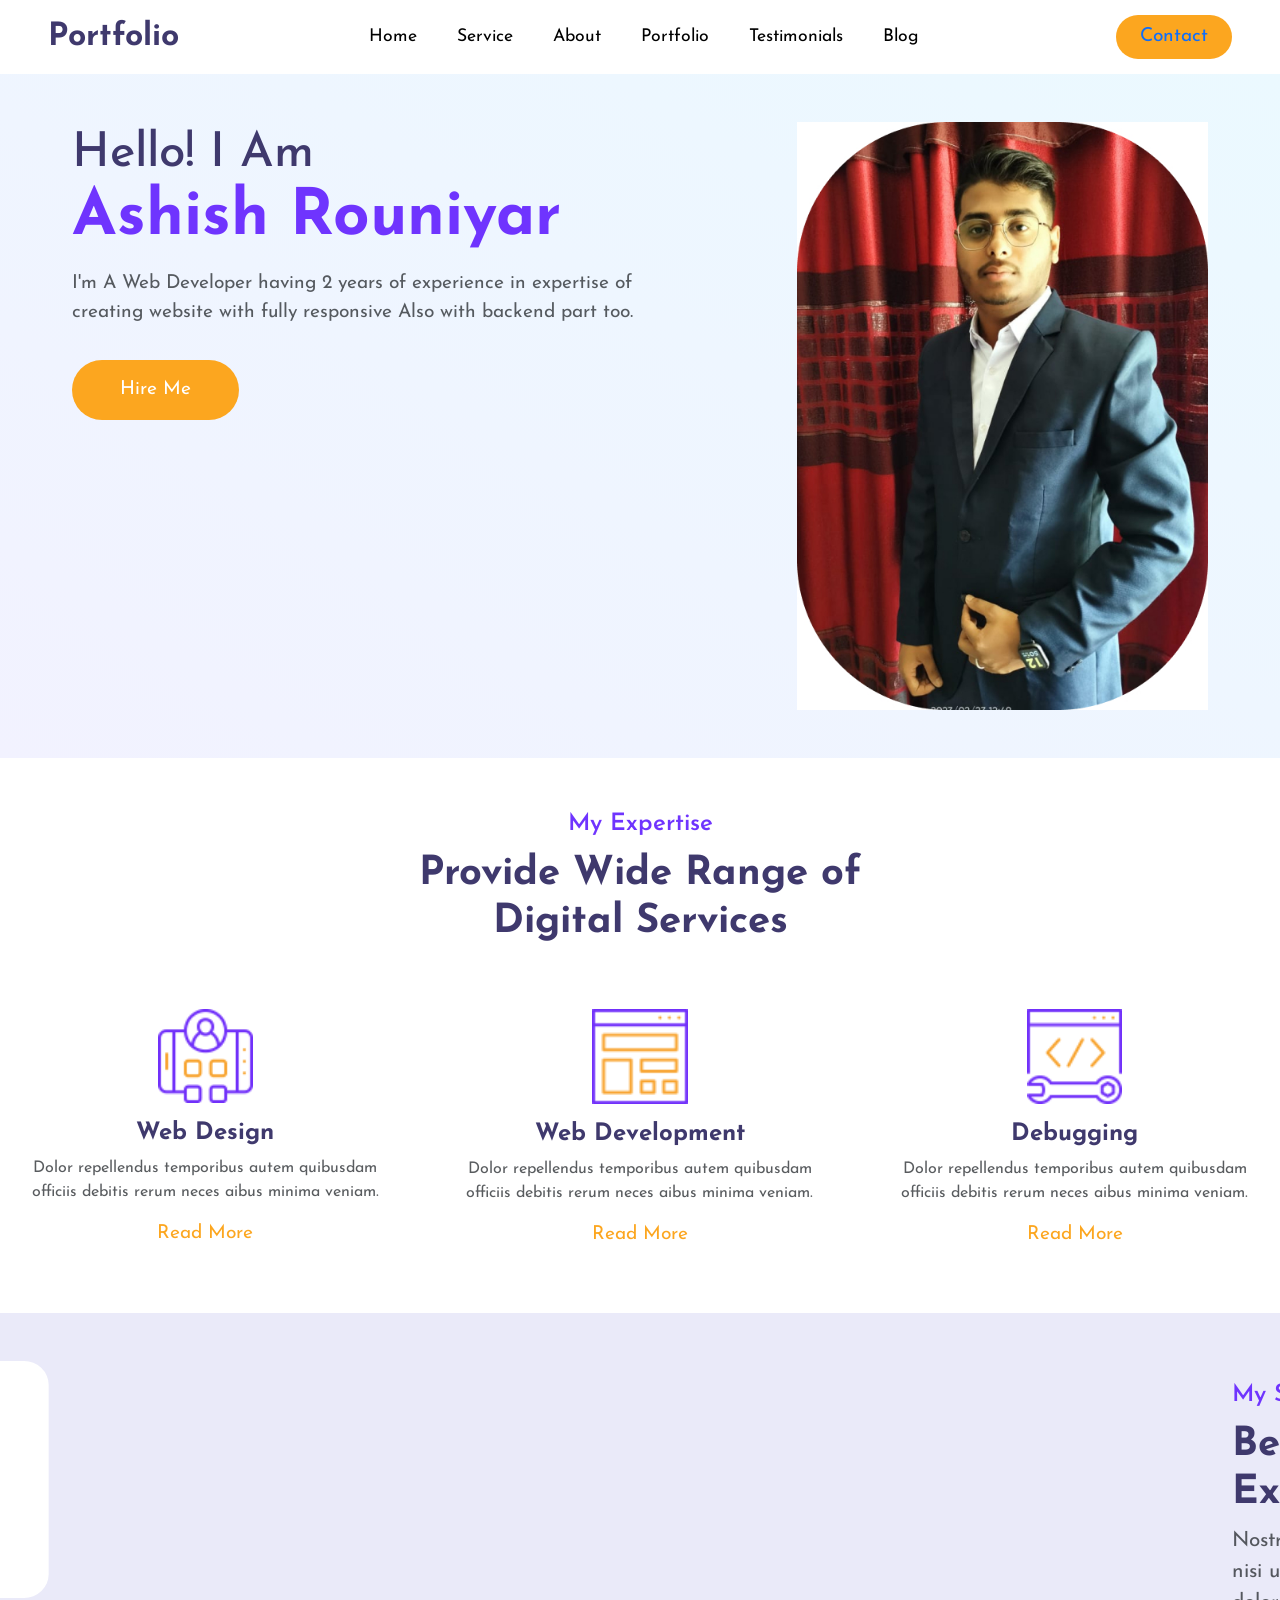
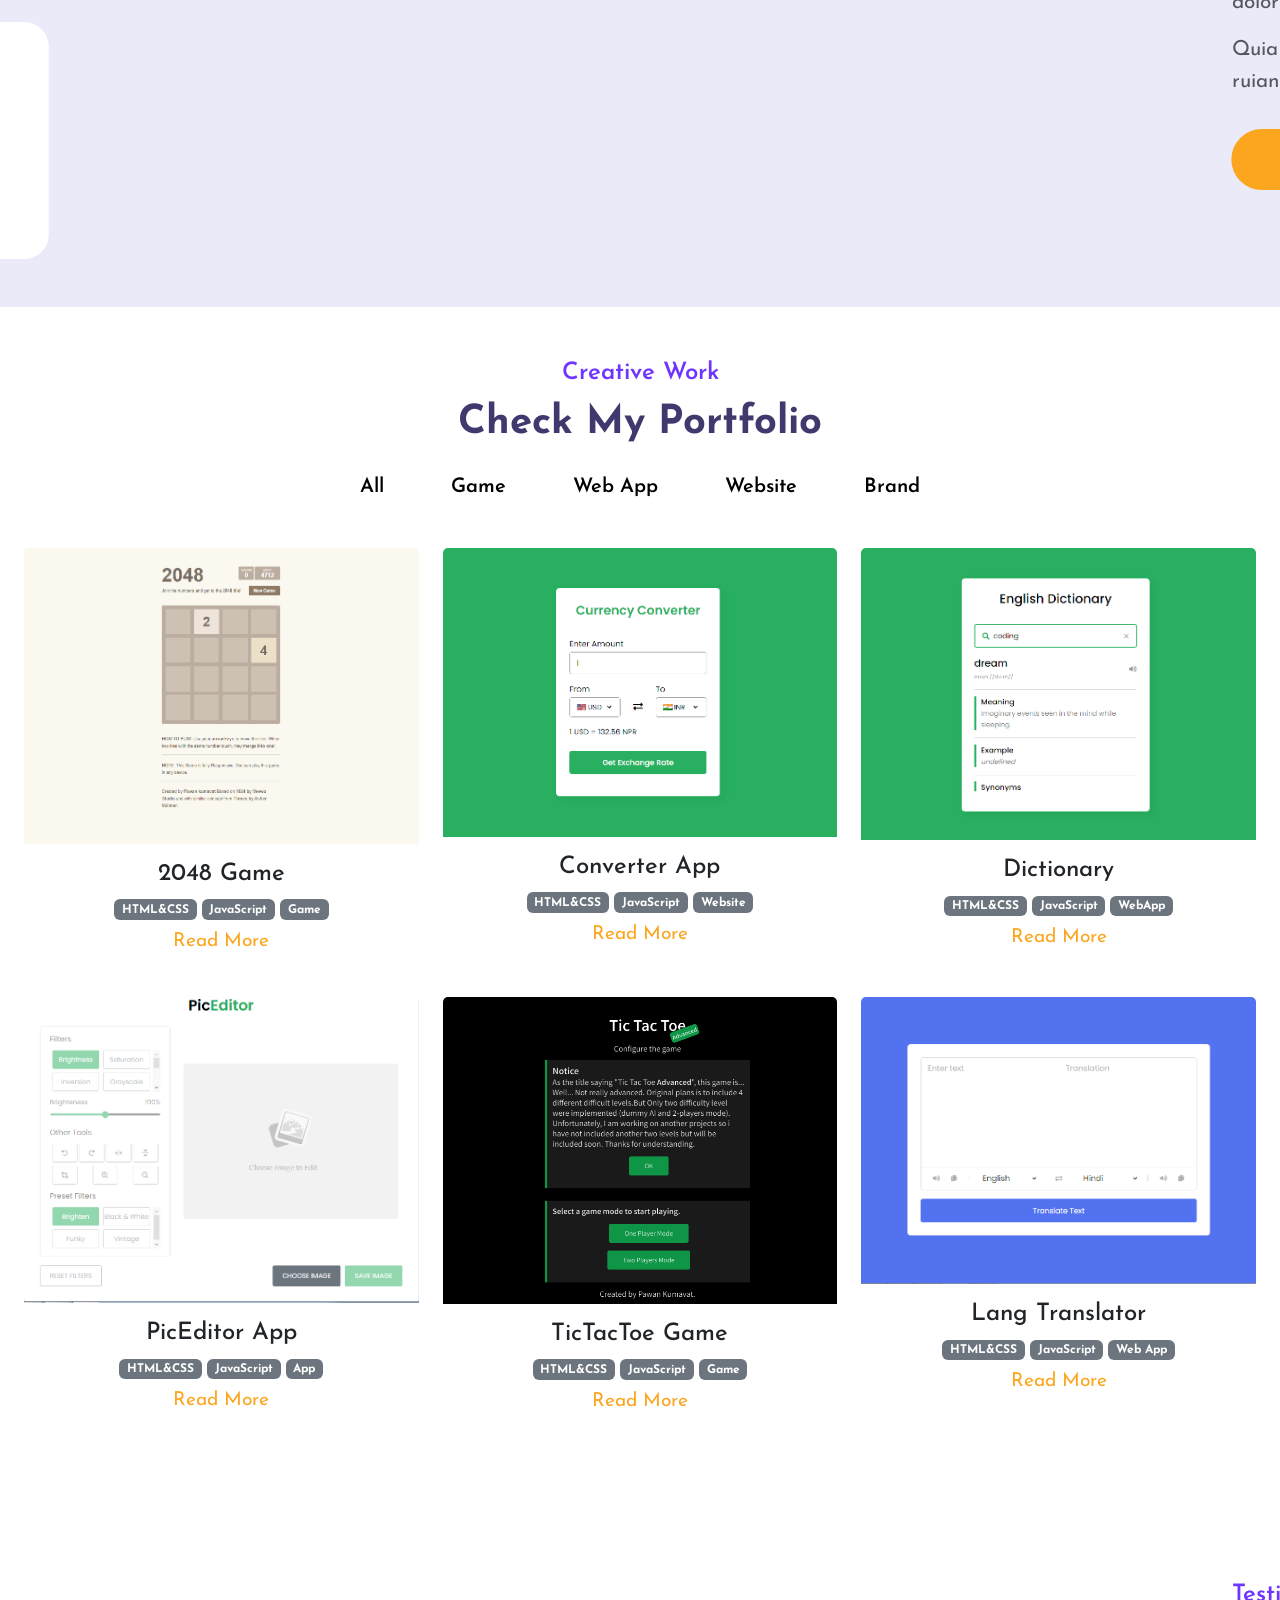
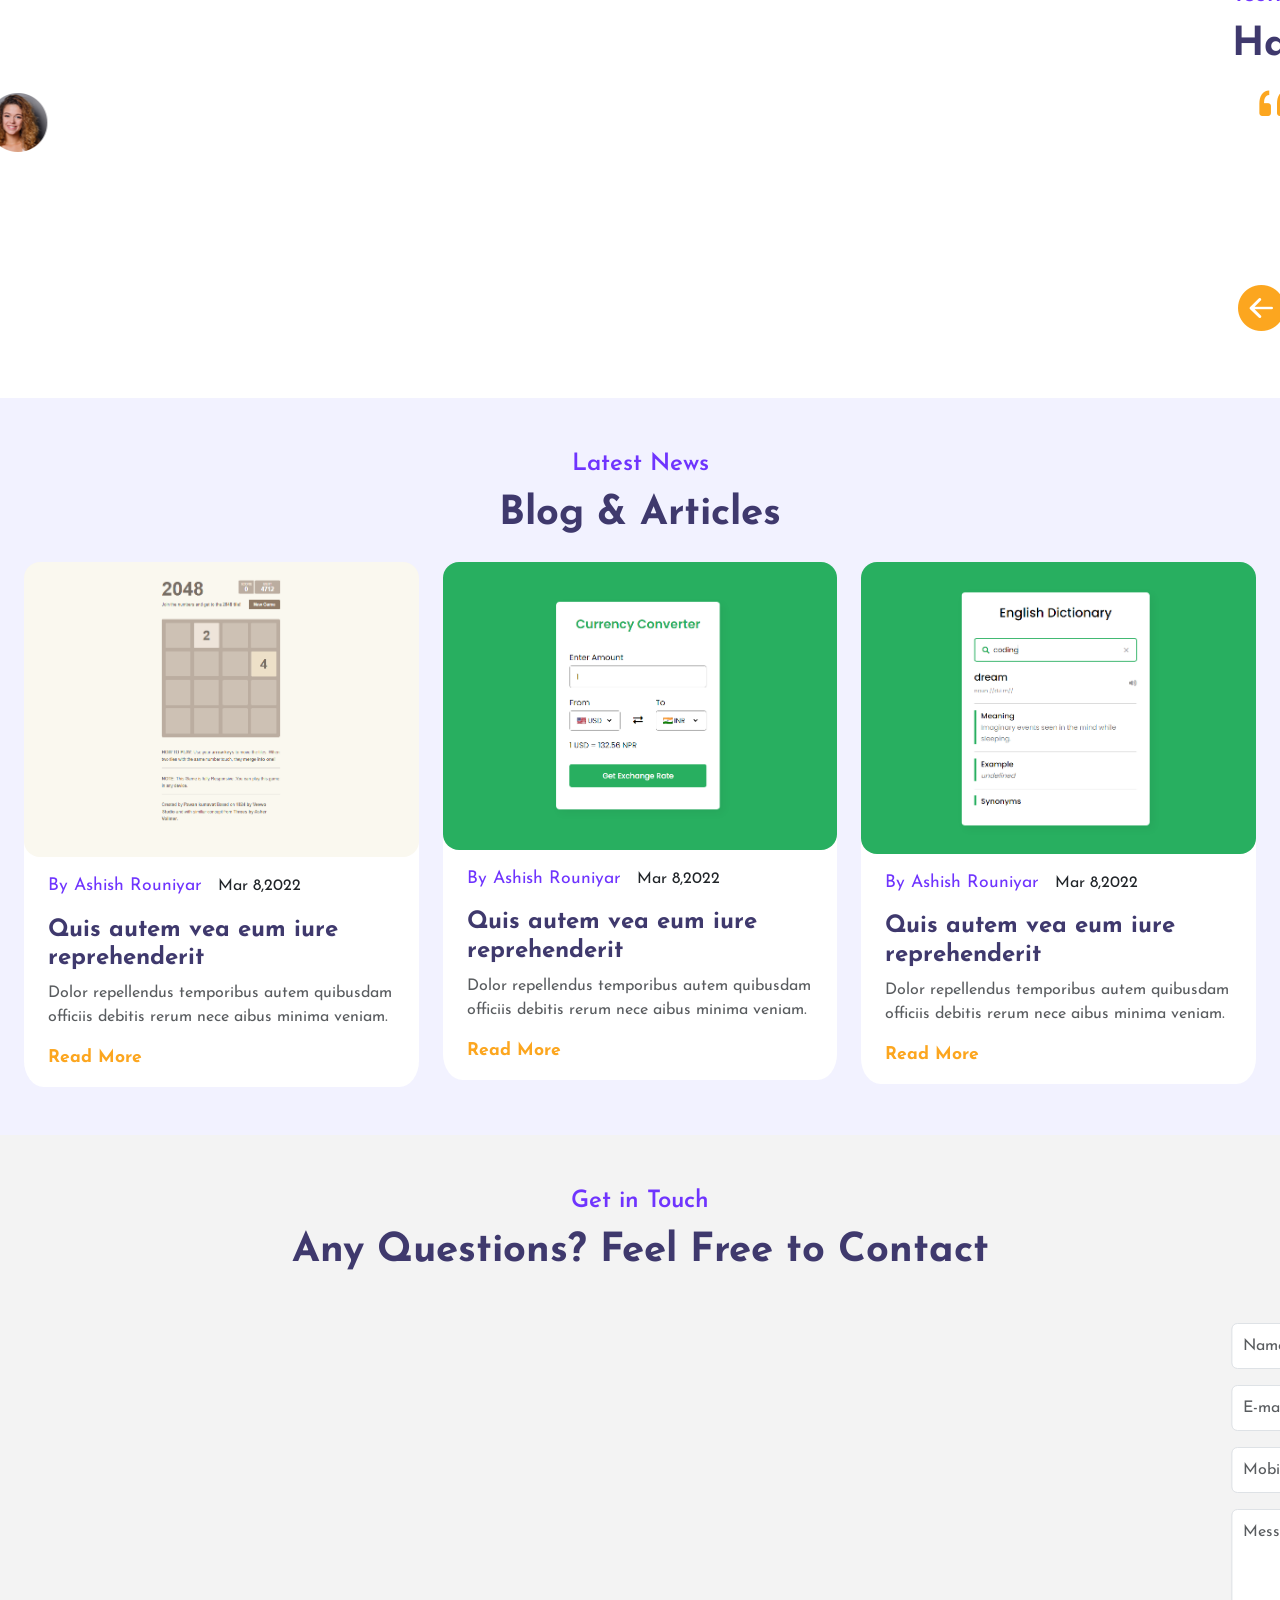
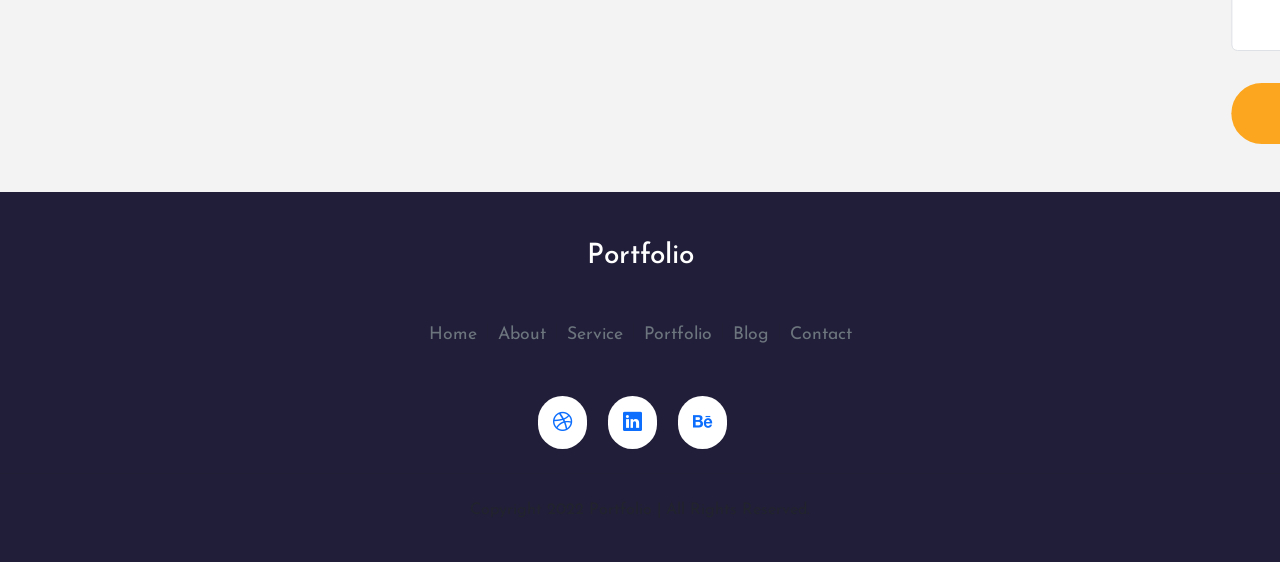
==== index.min.html @ 8f417a35 "added shorthand, uncss, mincss, minjs, minhtml" ====
<!doctype html><html lang=en><meta charset=UTF-8><meta http-equiv=X-UA-Compatible content="IE=edge"><meta name=viewport content="width=device-width,initial-scale=1"><title>Personal Portfolio - Ashish Rouniyar</title><link href=https://cdn.jsdelivr.net/npm/bootstrap@5.2.3/dist/css/bootstrap.min.css rel=stylesheet integrity=sha384-rbsA2VBKQhggwzxH7pPCaAqO46MgnOM80zW1RWuH61DGLwZJEdK2Kadq2F9CUG65 crossorigin=anonymous><link rel=stylesheet href=css/style.min.css><link rel=preconnect href=https://fonts.googleapis.com><link rel=preconnect href=https://fonts.gstatic.com crossorigin><link href="https://fonts.googleapis.com/css2?family=Josefin+Sans:wght@300;400;500;600;700&display=swap" rel=stylesheet><link rel=stylesheet href=https://cdn.jsdelivr.net/npm/bootstrap-icons@1.10.4/font/bootstrap-icons.css><link rel=stylesheet href=https://unpkg.com/aos@next/dist/aos.css><script src=https://ajax.googleapis.com/ajax/libs/jquery/3.6.4/jquery.min.js></script><nav id=navbar-top class="navbar navbar-expand-lg navbar-light bg-white sticky-top"><div class="container-fluid px-5"><a class="navbar-brand fw-bold fs-2" href=# style=color:#3f396d>Portfolio</a> <button class="nav-menu d-md-none" type=button data-bs-toggle=collapse data-bs-target=#navbarNav><i class="bi bi-menu-button-fill"></i></button><div class="collapse navbar-collapse justify-content-center" id=navbarNav><ul class="navbar-nav gap-4" style=font-size:1.1rem><li class=nav-item><a class=nav-link aria-current=page href=#>Home</a><li class=nav-item><a class=nav-link href=#service>Service</a><li class=nav-item><a class=nav-link href=#about>About</a><li class=nav-item><a class=nav-link href=#portfolio>Portfolio</a><li class=nav-item><a class=nav-link href=#testimonial>Testimonials</a><li class=nav-item><a class=nav-link href=#blog>Blog</a></ul></div><button href="" class="c-btn ms-4 py-2 px-4 rounded-pill d-none d-md-block"><a href=contact.min.html class=text-decoration-none>Contact</a></button></div></nav><section class="home pt-5 pb-5" id=home><div class="row justify-content-evenly align-middle"><div class="col-10 col-md-6 text-center text-md-start" data-aos=slide-right><h2 style=color:#3f396d>Hello! I Am<br><span class=c-orange>Ashish Rouniyar</span></h2><p class=text-muted>I'm A Web Developer having 2 years of experience in expertise of creating website with fully responsive Also with backend part too.</p><button class="c-btn h-btn mt-3 py-3 px-5 rounded-pill">Hire Me</button> <a href="" class="link ms-4 d-none">See My Work</a></div><div class="col-10 col-md-4 d-none d-md-block"><img src=images/mypic.jpg class=img-fluid alt=""></div></div></section><section class="expertise mt-5" id=service><div class="heading text-center"><small>My Expertise</small><h3>Provide Wide Range of<br>Digital Services</h3></div><div class="row justify-content-evenly mt-5"><div class="col-10 col-md-4" data-aos=fade-up><div class=service-card><div class=img><img src=images/service-icon1.png class="w-25 img-fluid img" alt=""></div><div class="content mt-3"><h4>Web Design</h4><p class=text-muted>Dolor repellendus temporibus autem quibusdam officiis debitis rerum neces aibus minima veniam.</p><a href="" class=link>Read More</a></div></div></div><div class="col-md-4 col-10" data-aos=fade-up><div class=service-card><div class=img><img src=images/service-icon2.png class="w-25 img-fluid img" alt=""></div><div class="content mt-3"><h4>Web Development</h4><p class=text-muted>Dolor repellendus temporibus autem quibusdam officiis debitis rerum neces aibus minima veniam.</p><a href="" class=link>Read More</a></div></div></div><div class="col-md-4 col-10" data-aos=fade-up><div class=service-card><div class=img><img src=images/service-icon3.png class="w-25 img-fluid img" alt=""></div><div class="content mt-3"><h4>Debugging</h4><p class=text-muted>Dolor repellendus temporibus autem quibusdam officiis debitis rerum neces aibus minima veniam.</p><a href="" class=link>Read More</a></div></div></div></div></section><section class="skill mt-5 py-5" id=about><div class="row justify-content-evenly"><div class="col-10 col-md-5 skill-with-progress" data-aos=slide-right><div class="row justify-content-evenly"><div class="col-10 col-md-6"><div class="progress-card ms-3 ms-md-0"><div class="circular-progress html-css"><span class="progress-value html-progress">0%</span></div><br><span class=text>HTML & CSS</span></div></div><div class="col-10 col-md-6 mt-4 mt-md-0"><div class="progress-card ms-3 ms-md-0"><div class="circular-progress javascript"><span class="progress-value javascript-progress">0%</span></div><br><span class=text>JavaScript</span></div></div></div><div class="row justify-content-evenly mt-4"><div class="col-10 col-md-6"><div class="progress-card ms-3 ms-md-0"><div class="circular-progress php"><span class="progress-value php-progress">0%</span></div><br><span class=text>PHP</span></div></div><div class="col-10 col-md-6 mt-4 mt-md-0"><div class="progress-card ms-3 ms-md-0"><div class="circular-progress reactjs"><span class="progress-value reactjs-progress">0%</span></div><br><span class=text>ReactJS</span></div></div></div></div><div class="col-10 col-md-5 skill-detail" data-aos=slide-left><div class="heading mt-5 mt-md-3"><small>My Skills</small><h3>Beautiful & Unique Digital Experiences</h3><p class=text-muted>Nostrum exercitationem ullam corporis suscipit laborioa nisi ut aliquid exrea commodi consequatur magni dolores aos qui ratione voluptatem nesciunt.<p class=text-muted>Quia voluptas sit aspernatur aut odit aut fugit, sed ruiano consequntar magni dolores.</p><button class="c-btn h-btn mt-3 py-3 px-5 rounded-pill"><a href="Entry Level Web Developer Resume.pdf" download=SampleCV style=text-decoration:none;color:#fff>Download CV</a></button></div></div></div></section><section class=portfolio id=portfolio><div class="heading text-center pt-5"><small>Creative Work</small><h3>Check My Portfolio</h3></div><div id=myBtnContainer class="text-center mt-4"><button class=filter-item data-filter=all>All</button> <button class=filter-item data-filter=game>Game</button> <button class=filter-item data-filter=webapp>Web App</button> <button class=filter-item data-filter=website>Website</button> <button class=filter-item data-filter=brand>Brand</button></div><div class=portfolio-body><div class="row justify-content-evenly px-4"><div class="post col-md-4 game all col-10 mt-3 mt-md-0" data-aos=fade-up><div class=card><img src=images/2048game.png class=card-img-top alt=...><div class="card-body text-center"><h4 class=card-title>2048 Game</h4><span class="badge bg-secondary badge-pill">HTML&CSS</span> <span class="badge bg-secondary badge-pill">JavaScript</span> <span class="badge bg-secondary badge-pill mb-2">Game</span><br><a href=# class=link>Read More</a></div></div></div><div class="post col-md-4 website all col-10 mt-3 mt-md-0" data-aos=fade-up><div class=card><img src=images/currency-converter.png class=card-img-top alt=...><div class="card-body text-center"><h4 class=card-title>Converter App</h4><span class="badge bg-secondary badge-pill">HTML&CSS</span> <span class="badge bg-secondary badge-pill">JavaScript</span> <span class="badge bg-secondary badge-pill mb-2">Website</span><br><a href=# class="read-more-btn link">Read More</a></div></div></div><div class="post col-md-4 webapp all col-10 mt-3 mt-md-0" data-aos=fade-up><div class=card><img src=images/dictionary.png class=card-img-top alt=...><div class="card-body text-center"><h4 class=card-title>Dictionary</h4><span class="badge bg-secondary badge-pill">HTML&CSS</span> <span class="badge bg-secondary badge-pill">JavaScript</span> <span class="badge bg-secondary badge-pill mb-2">WebApp</span><br><a href=# class="read-more-btn link">Read More</a></div></div></div></div><div class="row justify-content-evenly mt-4 px-4"><div class="post col-md-4 game all col-10 mt-3 mt-md-0" data-aos=fade-up><div class=card><img src=images/piceditor.png class=card-img-top alt=...><div class="card-body text-center"><h4 class=card-title>PicEditor App</h4><span class="badge bg-secondary badge-pill">HTML&CSS</span> <span class="badge bg-secondary badge-pill">JavaScript</span> <span class="badge bg-secondary badge-pill mb-2">App</span><br><a href=# class="read-more-btn link">Read More</a></div></div></div><div class="post col-md-4 website all col-10 mt-3 mt-md-0" data-aos=fade-up><div class=card><img src=images/tictactoe.png class=card-img-top alt=...><div class="card-body text-center"><h4 class=card-title>TicTacToe Game</h4><span class="badge bg-secondary badge-pill">HTML&CSS</span> <span class="badge bg-secondary badge-pill">JavaScript</span> <span class="badge bg-secondary badge-pill mb-2">Game</span><br><a href=# class="read-more-btn link">Read More</a></div></div></div><div class="post col-md-4 all col-10 mt-3 mt-md-0" data-aos=fade-up><div class=card><img src=images/lang-translator.png class=card-img-top alt=...><div class="card-body text-center"><h4 class=card-title>Lang Translator</h4><span class="badge bg-secondary badge-pill">HTML&CSS</span> <span class="badge bg-secondary badge-pill">JavaScript</span> <span class="badge bg-secondary badge-pill mb-2">Web App</span><br><a href=# class="read-more-btn link">Read More</a></div></div></div></div></div></section><section class="testimonial mt-5 pt-5" id=testimonial><div class="row justify-content-evenly"><div class="col-md-4 col-10" data-aos=slide-right><img src=images/tastimonials-img.png class=img-fluid alt=""></div><div class="col-md-6 col-10 mt-5" data-aos=slide-left><div class=heading><small>Testimonials</small><h3>Happy Clients Feedback</h3><div id=carouselExampleControls class="carousel slide" data-bs-ride=carousel><div class=carousel-inner><div class="carousel-item active"><div class="row justify-content-evenly"><div class="col-2 text-center"><i class="bi bi-quote"></i></div><div class=col-10><p class=text-muted>Quisruam est, qui dolorem ipsum quia dolor sit amet, consecteaur aeci velit, sed quia non numquam eius modi tempora incidunt ut lao magnam aliquam quaerat ...<h4>Kevin Andrew</h4><small class="fs-6 text-muted">CEO of Company</small></div></div></div><div class=carousel-item><div class="row justify-content-evenly"><div class="col-2 text-center"><i class="bi bi-quote"></i></div><div class=col-10><p class=text-muted>Quisruam est, qui dolorem ipsum quia dolor sit amet, consecteaur aeci velit, sed quia non numquam eius modi tempora incidunt ut lao magnam aliquam quaerat ...<h4>Kevin Andrew</h4><small class="fs-6 text-muted">CEO of Company</small></div></div></div><div class=carousel-item><div class="row justify-content-evenly"><div class="col-2 text-center"><i class="bi bi-quote"></i></div><div class=col-10><p class=text-muted>Quisruam est, qui dolorem ipsum quia dolor sit amet, consecteaur aeci velit, sed quia non numquam eius modi tempora incidunt ut lao magnam aliquam quaerat ...<h4>Kevin Andrew</h4><small class="fs-6 text-muted">CEO of Company</small></div></div></div></div><button class="nextprev-btn rounded-pill prev-btn" type=button data-bs-target=#carouselExampleControls data-bs-slide=prev><i class="bi bi-arrow-left-circle-fill prev"></i> <span class=visually-hidden>Previous</span></button> <button class="nextprev-btn rounded-pill next-btn" type=button data-bs-target=#carouselExampleControls data-bs-slide=next><i class="bi bi-arrow-right-circle-fill next"></i> <span class=visually-hidden>Next</span></button></div></div></div></div></section><section class="blog mt-5 pb-5" id=blog><div class="heading text-center pt-5"><small>Latest News</small><h3>Blog & Articles</h3></div><div class="row justify-content-evenly px-4 mt-4" data-aos=fade-up><div class="blogpost col-md-4 col-10 mt-2 mt-md-0 game all"><div class=card><img src=images/2048game.png class="card-img-top rounded-4" alt=...><div class="card-body px-4"><small>By Ashish Rouniyar</small><span class=ms-3>Mar 8,2022</span><h4 class=card-title><a href="">Quis autem vea eum iure reprehenderit</a></h4><p class=text-muted>Dolor repellendus temporibus autem quibusdam officiis debitis rerum nece aibus minima veniam.</p><a href=# class="read-more-btn link" data-bs-toggle=modal data-bs-target=#exampleModal1>Read More</a></div></div></div><div class="blogpost col-md-4 col-10 mt-5 mt-md-0 website all"><div class=card><img src=images/currency-converter.png class="card-img-top rounded-4" alt=...><div class="card-body px-4"><small>By Ashish Rouniyar</small><span class=ms-3>Mar 8,2022</span><h4 class=card-title><a href="">Quis autem vea eum iure reprehenderit</a></h4><p class=text-muted>Dolor repellendus temporibus autem quibusdam officiis debitis rerum nece aibus minima veniam.</p><a href=# class="read-more-btn link" data-bs-toggle=modal data-bs-target=#exampleModal2>Read More</a></div></div></div><div class="blogpost col-md-4 col-10 mt-5 mt-md-0 webapp all"><div class=card><img src=images/dictionary.png class="card-img-top rounded-4" alt=...><div class="card-body px-4"><small>By Ashish Rouniyar</small><span class=ms-3>Mar 8,2022</span><h4 class=card-title><a href="">Quis autem vea eum iure reprehenderit</a></h4><p class=text-muted>Dolor repellendus temporibus autem quibusdam officiis debitis rerum nece aibus minima veniam.</p><a href=# class="read-more-btn link" data-bs-toggle=modal data-bs-target=#exampleModal3>Read More</a></div></div></div><div class="modal fade" id=exampleModal1 tabindex=-1 aria-labelledby=exampleModalLabel aria-hidden=true><div class=modal-dialog><div class=modal-content><button type=button class="btn-c rounded-pill" data-bs-dismiss=modal><i class="bi bi-x-circle-fill"></i></button><div class="modal-body px-4"><div class=img><img src=images/2048game.png class=img-fluid alt=""></div><div class="content mt-3"><small>By Pawan Kumavat</small><span class="text-muted ms-2">Mar 8,2022</span><h4 class="card-title mt-3">Quis autem vea eum iure reprehenderit</h4><div class="social-links mt-4"><button href="" class="rounded-pill dribble"><i class="bi bi-dribbble"></i></button> <button href="" class="rounded-pill whatsapp"><i class="bi bi-whatsapp"></i></button> <button href="" class="rounded-pill behance"><i class="bi bi-behance"></i></button></div><p class="text-muted mt-3">Lorem ipsum dolor sit amet, consectetur adipiscing elit. Nullam tempor eros a tellus auctor, nec suscipit nunc dignissim. Ut suscipit gravida augue sed elementum. Sed sed luctus nisl. Donec scelerisque nisi in sodales mattis. Vestibulum suscipit odio ac enim blandit sollicitudin. Aliquam ultrices sem quis urna placerat interdum. Etiam rutrum, quam sagittis tristique mollis, libero arcu scelerisque erat, eget tincidunt eros diam quis nunc.</div></div><div class="heading px-2"><h3 class="fs-3 ms-3">Leave A Comment</h3></div><div class="contact-form ms-3 mt-3 pb-4 px-2"><div class=mb-3><input class=form-control id=exampleFormControlInput1 placeholder=Name></div><div class=mb-3><input type=email class=form-control id=exampleFormControlInput1 placeholder=E-mail></div><div class=mb-3><input class=form-control id=exampleFormControlInput1 placeholder="Mobile No."></div><div class=mb-3><textarea class=form-control id=exampleFormControlTextarea1 placeholder=Message rows=5></textarea></div><button class="c-btn h-btn mt-3 py-2 px-4 rounded-pill">Submit</button></div></div></div></div><div class="modal fade" id=exampleModal2 tabindex=-1 aria-labelledby=exampleModalLabel aria-hidden=true><div class=modal-dialog><div class=modal-content><button type=button class="btn-c rounded-pill" data-bs-dismiss=modal><i class="bi bi-x-circle-fill"></i></button><div class="modal-body px-4"><div class=img><img src=images/currency-converter.png class=img-fluid alt=""></div><div class="content mt-3"><small>By Ashish Rouniyar</small><span class="text-muted ms-2 ms-md-0">Mar 8,2022</span><h4 class="card-title mt-3">Quis autem vea eum iure reprehenderit</h4><div class="social-links mt-4"><button href="" class="rounded-pill dribble"><i class="bi bi-dribbble"></i></button> <button href="" class="rounded-pill whatsapp"><i class="bi bi-whatsapp"></i></button> <button href="" class="rounded-pill behance"><i class="bi bi-behance"></i></button></div><p class="text-muted mt-3">Lorem ipsum dolor sit amet, consectetur adipiscing elit. Nullam tempor eros a tellus auctor, nec suscipit nunc dignissim. Ut suscipit gravida augue sed elementum. Sed sed luctus nisl. Donec scelerisque nisi in sodales mattis. Vestibulum suscipit odio ac enim blandit sollicitudin. Aliquam ultrices sem quis urna placerat interdum. Etiam rutrum, quam sagittis tristique mollis, libero arcu scelerisque erat, eget tincidunt eros diam quis nunc.</div></div><div class="heading px-2"><h3 class="fs-3 ms-3">Leave A Comment</h3></div><div class="contact-form ms-3 mt-3 pb-4 px-2"><div class=mb-3><input class=form-control id=exampleFormControlInput1 placeholder=Name></div><div class=mb-3><input type=email class=form-control id=exampleFormControlInput1 placeholder=E-mail></div><div class=mb-3><input class=form-control id=exampleFormControlInput1 placeholder="Mobile No."></div><div class=mb-3><textarea class=form-control id=exampleFormControlTextarea1 placeholder=Message rows=5></textarea></div><button class="c-btn h-btn mt-3 py-2 px-4 rounded-pill">Submit</button></div></div></div></div><div class="modal fade" id=exampleModal3 tabindex=-1 aria-labelledby=exampleModalLabel aria-hidden=true><div class=modal-dialog><div class=modal-content><button type=button class="btn-c rounded-pill" data-bs-dismiss=modal><i class="bi bi-x-circle-fill"></i></button><div class="modal-body px-4"><div class=img><img src=images/dictionary.png class=img-fluid alt=""></div><div class="content mt-3"><small>By Pawan Kumavat</small><span class="text-muted ms-2 ms-md-0">Mar 8,2022</span><h4 class="card-title mt-3">Quis autem vea eum iure reprehenderit</h4><div class="social-links mt-4"><button href="" class="rounded-pill dribble"><i class="bi bi-dribbble"></i></button> <button href="" class="rounded-pill whatsapp"><i class="bi bi-whatsapp"></i></button> <button href="" class="rounded-pill behance"><i class="bi bi-behance"></i></button></div><p class="text-muted mt-3">Lorem ipsum dolor sit amet, consectetur adipiscing elit. Nullam tempor eros a tellus auctor, nec suscipit nunc dignissim. Ut suscipit gravida augue sed elementum. Sed sed luctus nisl. Donec scelerisque nisi in sodales mattis. Vestibulum suscipit odio ac enim blandit sollicitudin. Aliquam ultrices sem quis urna placerat interdum. Etiam rutrum, quam sagittis tristique mollis, libero arcu scelerisque erat, eget tincidunt eros diam quis nunc.</div></div><div class="heading px-2"><h3 class="fs-3 ms-3">Leave A Comment</h3></div><div class="contact-form ms-3 mt-3 pb-4 px-2"><div class=mb-3><input class=form-control id=exampleFormControlInput1 placeholder=Name></div><div class=mb-3><input type=email class=form-control id=exampleFormControlInput1 placeholder=E-mail></div><div class=mb-3><input class=form-control id=exampleFormControlInput1 placeholder="Mobile No."></div><div class=mb-3><textarea class=form-control id=exampleFormControlTextarea1 placeholder=Message rows=5></textarea></div><button class="c-btn h-btn mt-3 py-2 px-4 rounded-pill">Submit</button></div></div></div></div></div></section><section class="contact py-5" id=contact><div class="heading text-center"><small>Get in Touch</small><h3>Any Questions? Feel Free to Contact</h3></div><div class="row justify-content-evenly mt-5"><div class="col-md-5 col-10 contact-details" data-aos=slide-right><div class="row justify-content-evenly"><div class=col-1><i class="bi bi-geo-alt-fill"></i></div><div class=col-11><p>LPU, 144001, Phagwara</div></div><div class="row justify-content-evenly"><div class=col-1><i class="bi bi-telephone-fill"></i></div><div class=col-11><p>+91 8170091726</div></div><div class="row justify-content-evenly"><div class=col-1><i class="bi bi-send-fill"></i></div><div class=col-11><p>ashishrouniyar270@gmail.com</div></div><div class="row justify-content-evenly"><div class=col-1><i class="bi bi-globe-americas"></i></div><div class=col-11><p>codingashish.com</div></div></div><div class="col-md-5 col-10 mt-3 mt-md-0" data-aos=slide-left><div class=contact-form><div class=mb-3><input class=form-control id=exampleFormControlInput1 placeholder=Name></div><div class=mb-3><input type=email class=form-control id=exampleFormControlInput1 placeholder=E-mail></div><div class=mb-3><input class=form-control id=exampleFormControlInput1 placeholder="Mobile No."></div><div class=mb-3><textarea class=form-control id=exampleFormControlTextarea1 placeholder=Message rows=5></textarea></div><button class="c-btn h-btn mt-3 py-3 px-5 rounded-pill">Submit</button></div></div></div></section><button type=button class="btn btn-floating btn-lg rounded-pill" id=btn-back-to-top><i class="bi bi-arrow-up"></i></button><footer class="text-center text-muted py-4"><h3 class="text-white pt-4" data-aos=fade-up>Portfolio</h3><div class="link-group mt-5" data-aos=fade-up><a href=#home>Home</a><div class=vr></div><a href=#about>About</a><div class=vr></div><a href=#service>Service</a><div class=vr></div><a href=#portfolio>Portfolio</a><div class=vr></div><a href=#blog>Blog</a><div class=vr></div><a href=#contact>Contact</a></div><div class="social-links mt-5" data-aos=fade-up><button href="" class="rounded-pill dribble"><a href=https://dribbble.com/Ashish7799><i class="bi bi-dribbble"></i></a></button> <button href="" class="rounded-pill whatsapp"><a href=https://www.linkedin.com/in/ashish-rouniyar/ ><i class="bi bi-linkedin"></i></a></button> <button href="" class="rounded-pill behance"><a href=https://www.behance.net/ashishrouniyar><i class="bi bi-behance"></i></a></button></div><hr class="text-muted my-4"><p>Copyright 2022 Portfolio | All Rights Reserved.</footer><script src=https://cdn.jsdelivr.net/npm/bootstrap@5.2.3/dist/js/bootstrap.bundle.min.js integrity=sha384-kenU1KFdBIe4zVF0s0G1M5b4hcpxyD9F7jL+jjXkk+Q2h455rYXK/7HAuoJl+0I4 crossorigin=anonymous></script><script src=https://unpkg.com/aos@next/dist/aos.js></script><script>AOS.init({duration:1e3,offset:50})</script><script src=js/script.min.js></script>
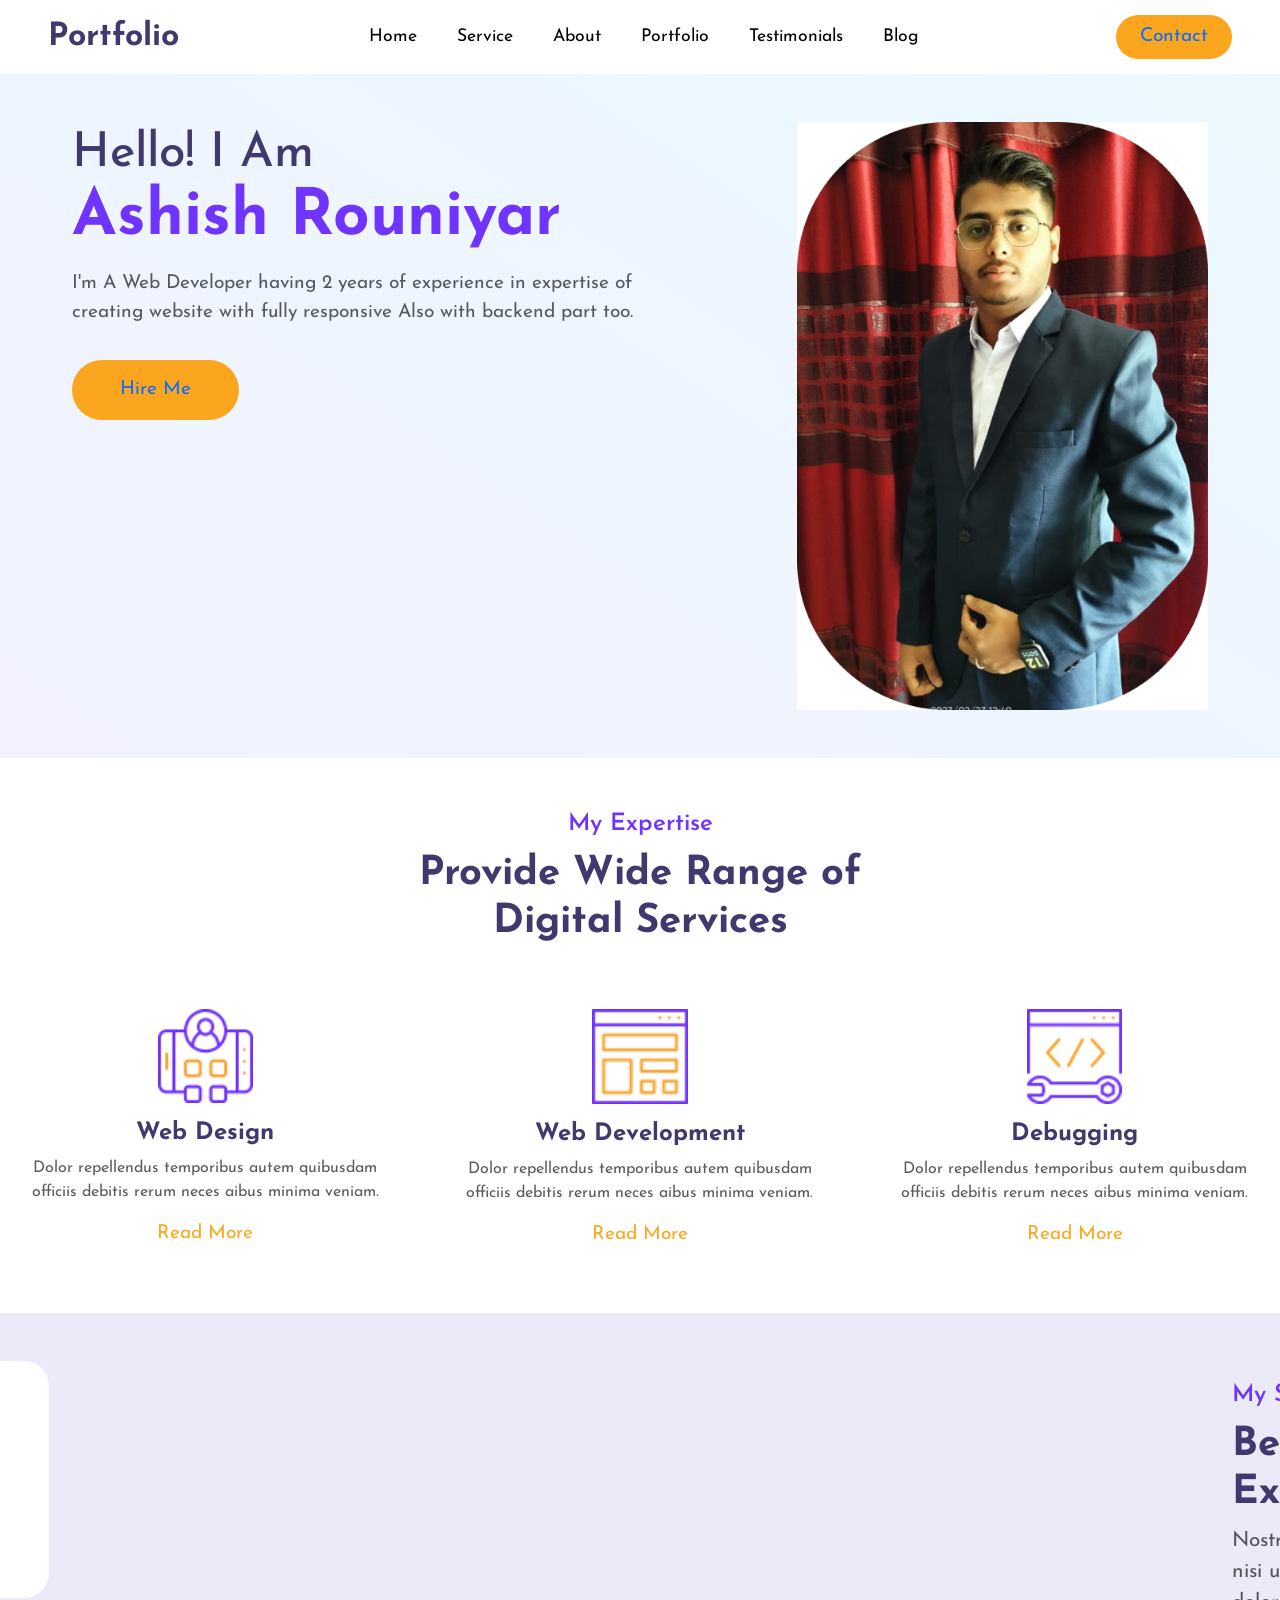
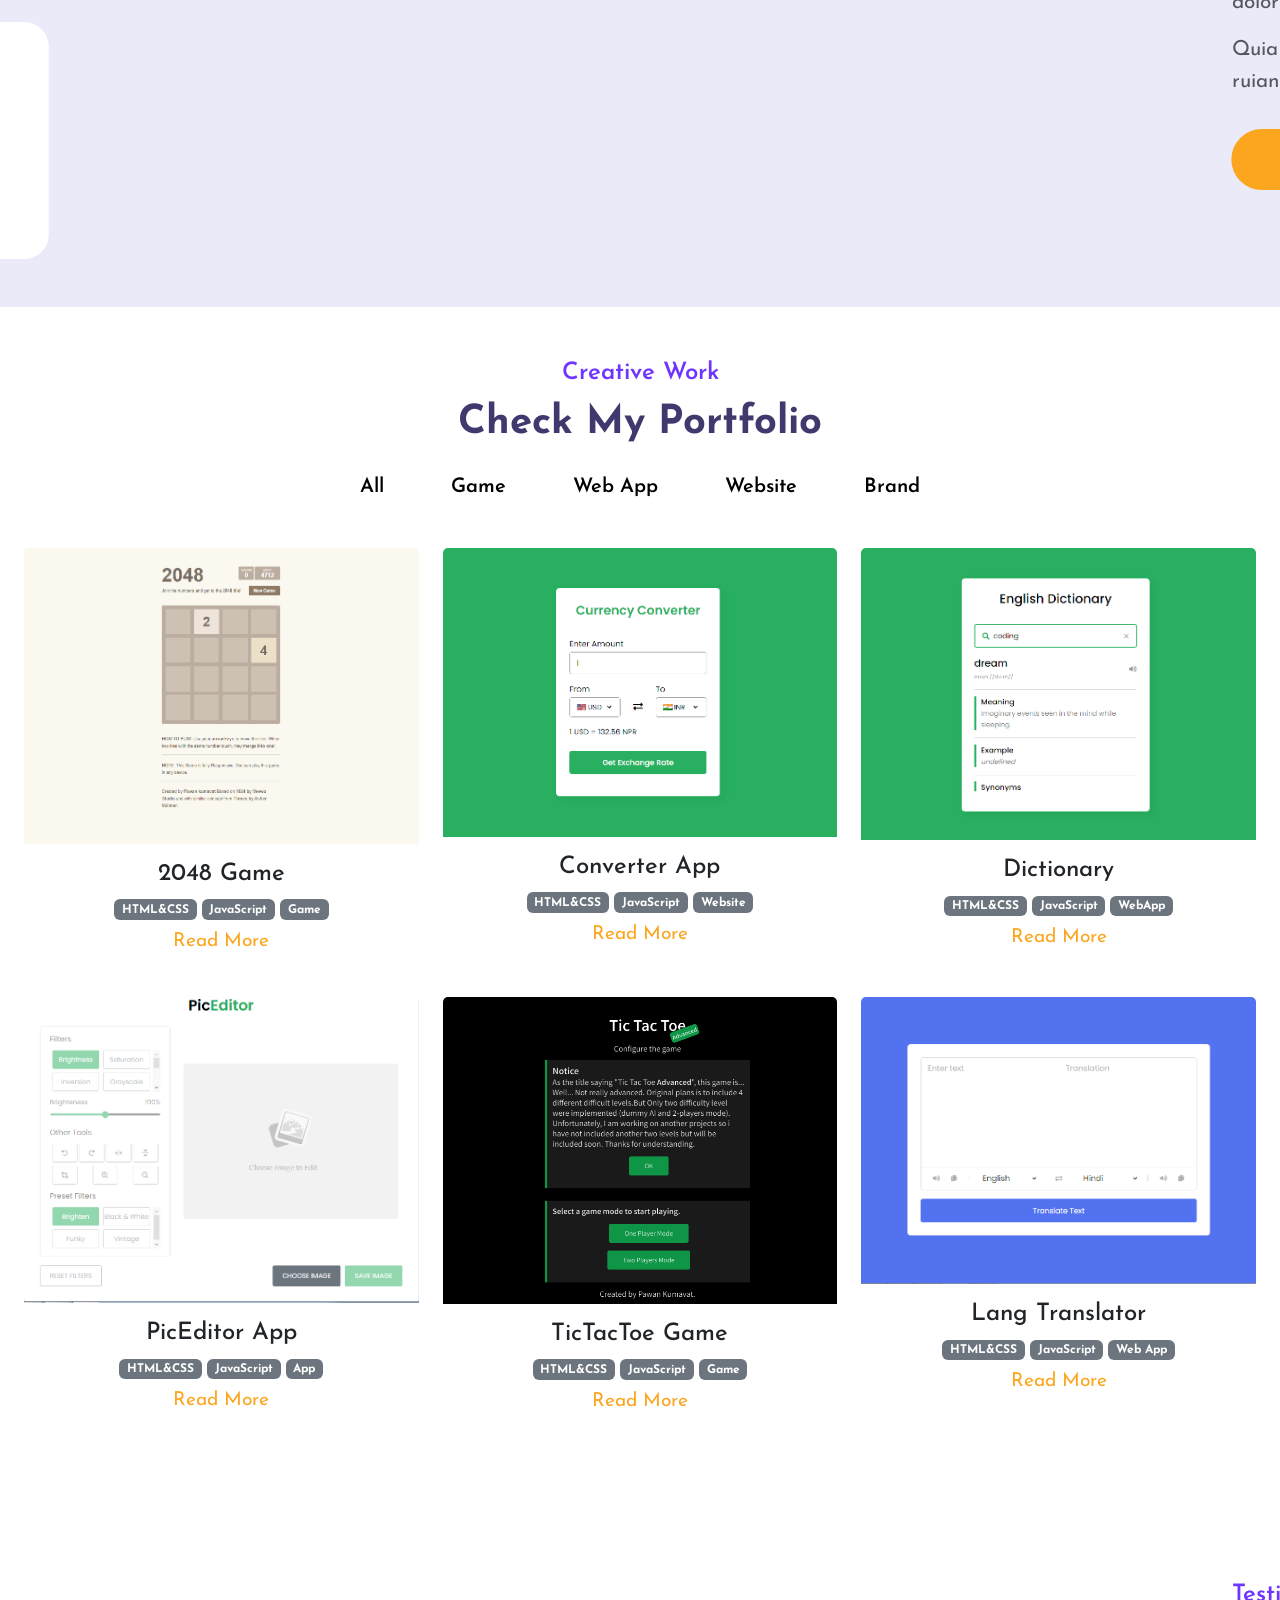
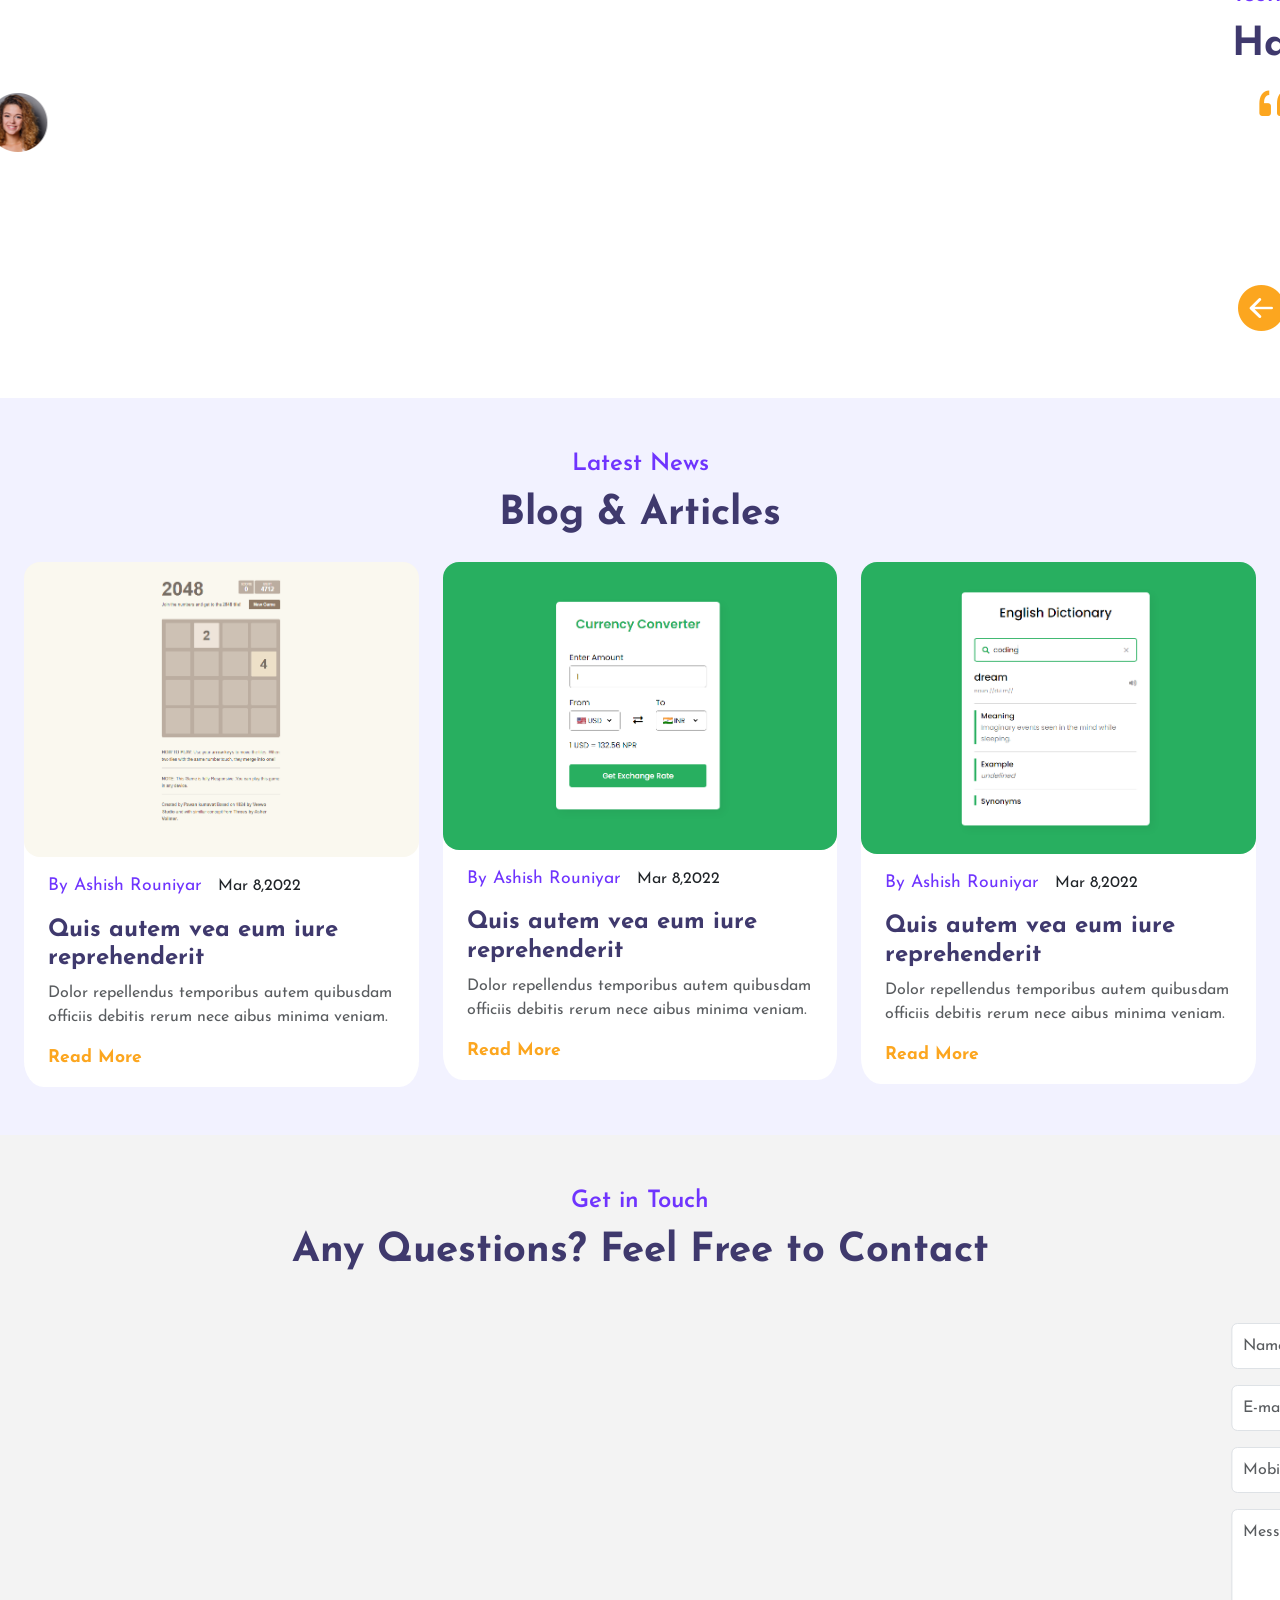
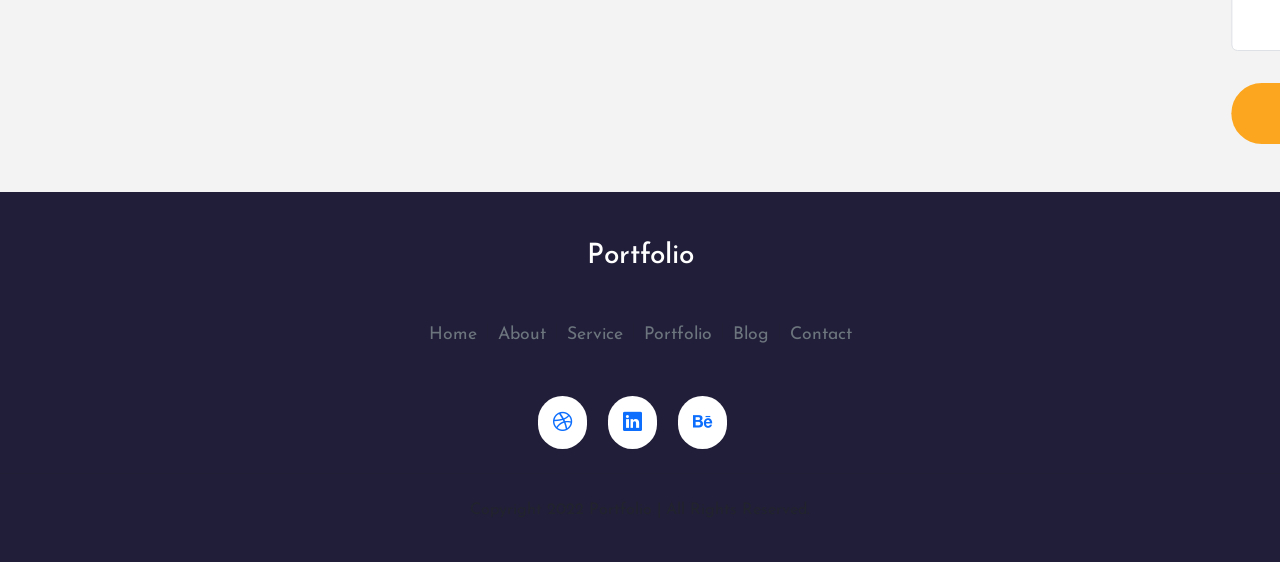
==== commit 29e39f03: "added shorthand, uncss, mincss, minjs, minhtml" ====
--- a/index.min.html
+++ b/index.min.html
@@ -1 +1 @@
-<!doctype html><html lang=en><meta charset=UTF-8><meta http-equiv=X-UA-Compatible content="IE=edge"><meta name=viewport content="width=device-width,initial-scale=1"><title>Personal Portfolio - Ashish Rouniyar</title><link href=https://cdn.jsdelivr.net/npm/bootstrap@5.2.3/dist/css/bootstrap.min.css rel=stylesheet integrity=sha384-rbsA2VBKQhggwzxH7pPCaAqO46MgnOM80zW1RWuH61DGLwZJEdK2Kadq2F9CUG65 crossorigin=anonymous><link rel=stylesheet href=css/style.min.css><link rel=preconnect href=https://fonts.googleapis.com><link rel=preconnect href=https://fonts.gstatic.com crossorigin><link href="https://fonts.googleapis.com/css2?family=Josefin+Sans:wght@300;400;500;600;700&display=swap" rel=stylesheet><link rel=stylesheet href=https://cdn.jsdelivr.net/npm/bootstrap-icons@1.10.4/font/bootstrap-icons.css><link rel=stylesheet href=https://unpkg.com/aos@next/dist/aos.css><script src=https://ajax.googleapis.com/ajax/libs/jquery/3.6.4/jquery.min.js></script><nav id=navbar-top class="navbar navbar-expand-lg navbar-light bg-white sticky-top"><div class="container-fluid px-5"><a class="navbar-brand fw-bold fs-2" href=# style=color:#3f396d>Portfolio</a> <button class="nav-menu d-md-none" type=button data-bs-toggle=collapse data-bs-target=#navbarNav><i class="bi bi-menu-button-fill"></i></button><div class="collapse navbar-collapse justify-content-center" id=navbarNav><ul class="navbar-nav gap-4" style=font-size:1.1rem><li class=nav-item><a class=nav-link aria-current=page href=#>Home</a><li class=nav-item><a class=nav-link href=#service>Service</a><li class=nav-item><a class=nav-link href=#about>About</a><li class=nav-item><a class=nav-link href=#portfolio>Portfolio</a><li class=nav-item><a class=nav-link href=#testimonial>Testimonials</a><li class=nav-item><a class=nav-link href=#blog>Blog</a></ul></div><button href="" class="c-btn ms-4 py-2 px-4 rounded-pill d-none d-md-block"><a href=contact.min.html class=text-decoration-none>Contact</a></button></div></nav><section class="home pt-5 pb-5" id=home><div class="row justify-content-evenly align-middle"><div class="col-10 col-md-6 text-center text-md-start" data-aos=slide-right><h2 style=color:#3f396d>Hello! I Am<br><span class=c-orange>Ashish Rouniyar</span></h2><p class=text-muted>I'm A Web Developer having 2 years of experience in expertise of creating website with fully responsive Also with backend part too.</p><button class="c-btn h-btn mt-3 py-3 px-5 rounded-pill">Hire Me</button> <a href="" class="link ms-4 d-none">See My Work</a></div><div class="col-10 col-md-4 d-none d-md-block"><img src=images/mypic.jpg class=img-fluid alt=""></div></div></section><section class="expertise mt-5" id=service><div class="heading text-center"><small>My Expertise</small><h3>Provide Wide Range of<br>Digital Services</h3></div><div class="row justify-content-evenly mt-5"><div class="col-10 col-md-4" data-aos=fade-up><div class=service-card><div class=img><img src=images/service-icon1.png class="w-25 img-fluid img" alt=""></div><div class="content mt-3"><h4>Web Design</h4><p class=text-muted>Dolor repellendus temporibus autem quibusdam officiis debitis rerum neces aibus minima veniam.</p><a href="" class=link>Read More</a></div></div></div><div class="col-md-4 col-10" data-aos=fade-up><div class=service-card><div class=img><img src=images/service-icon2.png class="w-25 img-fluid img" alt=""></div><div class="content mt-3"><h4>Web Development</h4><p class=text-muted>Dolor repellendus temporibus autem quibusdam officiis debitis rerum neces aibus minima veniam.</p><a href="" class=link>Read More</a></div></div></div><div class="col-md-4 col-10" data-aos=fade-up><div class=service-card><div class=img><img src=images/service-icon3.png class="w-25 img-fluid img" alt=""></div><div class="content mt-3"><h4>Debugging</h4><p class=text-muted>Dolor repellendus temporibus autem quibusdam officiis debitis rerum neces aibus minima veniam.</p><a href="" class=link>Read More</a></div></div></div></div></section><section class="skill mt-5 py-5" id=about><div class="row justify-content-evenly"><div class="col-10 col-md-5 skill-with-progress" data-aos=slide-right><div class="row justify-content-evenly"><div class="col-10 col-md-6"><div class="progress-card ms-3 ms-md-0"><div class="circular-progress html-css"><span class="progress-value html-progress">0%</span></div><br><span class=text>HTML & CSS</span></div></div><div class="col-10 col-md-6 mt-4 mt-md-0"><div class="progress-card ms-3 ms-md-0"><div class="circular-progress javascript"><span class="progress-value javascript-progress">0%</span></div><br><span class=text>JavaScript</span></div></div></div><div class="row justify-content-evenly mt-4"><div class="col-10 col-md-6"><div class="progress-card ms-3 ms-md-0"><div class="circular-progress php"><span class="progress-value php-progress">0%</span></div><br><span class=text>PHP</span></div></div><div class="col-10 col-md-6 mt-4 mt-md-0"><div class="progress-card ms-3 ms-md-0"><div class="circular-progress reactjs"><span class="progress-value reactjs-progress">0%</span></div><br><span class=text>ReactJS</span></div></div></div></div><div class="col-10 col-md-5 skill-detail" data-aos=slide-left><div class="heading mt-5 mt-md-3"><small>My Skills</small><h3>Beautiful & Unique Digital Experiences</h3><p class=text-muted>Nostrum exercitationem ullam corporis suscipit laborioa nisi ut aliquid exrea commodi consequatur magni dolores aos qui ratione voluptatem nesciunt.<p class=text-muted>Quia voluptas sit aspernatur aut odit aut fugit, sed ruiano consequntar magni dolores.</p><button class="c-btn h-btn mt-3 py-3 px-5 rounded-pill"><a href="Entry Level Web Developer Resume.pdf" download=SampleCV style=text-decoration:none;color:#fff>Download CV</a></button></div></div></div></section><section class=portfolio id=portfolio><div class="heading text-center pt-5"><small>Creative Work</small><h3>Check My Portfolio</h3></div><div id=myBtnContainer class="text-center mt-4"><button class=filter-item data-filter=all>All</button> <button class=filter-item data-filter=game>Game</button> <button class=filter-item data-filter=webapp>Web App</button> <button class=filter-item data-filter=website>Website</button> <button class=filter-item data-filter=brand>Brand</button></div><div class=portfolio-body><div class="row justify-content-evenly px-4"><div class="post col-md-4 game all col-10 mt-3 mt-md-0" data-aos=fade-up><div class=card><img src=images/2048game.png class=card-img-top alt=...><div class="card-body text-center"><h4 class=card-title>2048 Game</h4><span class="badge bg-secondary badge-pill">HTML&CSS</span> <span class="badge bg-secondary badge-pill">JavaScript</span> <span class="badge bg-secondary badge-pill mb-2">Game</span><br><a href=# class=link>Read More</a></div></div></div><div class="post col-md-4 website all col-10 mt-3 mt-md-0" data-aos=fade-up><div class=card><img src=images/currency-converter.png class=card-img-top alt=...><div class="card-body text-center"><h4 class=card-title>Converter App</h4><span class="badge bg-secondary badge-pill">HTML&CSS</span> <span class="badge bg-secondary badge-pill">JavaScript</span> <span class="badge bg-secondary badge-pill mb-2">Website</span><br><a href=# class="read-more-btn link">Read More</a></div></div></div><div class="post col-md-4 webapp all col-10 mt-3 mt-md-0" data-aos=fade-up><div class=card><img src=images/dictionary.png class=card-img-top alt=...><div class="card-body text-center"><h4 class=card-title>Dictionary</h4><span class="badge bg-secondary badge-pill">HTML&CSS</span> <span class="badge bg-secondary badge-pill">JavaScript</span> <span class="badge bg-secondary badge-pill mb-2">WebApp</span><br><a href=# class="read-more-btn link">Read More</a></div></div></div></div><div class="row justify-content-evenly mt-4 px-4"><div class="post col-md-4 game all col-10 mt-3 mt-md-0" data-aos=fade-up><div class=card><img src=images/piceditor.png class=card-img-top alt=...><div class="card-body text-center"><h4 class=card-title>PicEditor App</h4><span class="badge bg-secondary badge-pill">HTML&CSS</span> <span class="badge bg-secondary badge-pill">JavaScript</span> <span class="badge bg-secondary badge-pill mb-2">App</span><br><a href=# class="read-more-btn link">Read More</a></div></div></div><div class="post col-md-4 website all col-10 mt-3 mt-md-0" data-aos=fade-up><div class=card><img src=images/tictactoe.png class=card-img-top alt=...><div class="card-body text-center"><h4 class=card-title>TicTacToe Game</h4><span class="badge bg-secondary badge-pill">HTML&CSS</span> <span class="badge bg-secondary badge-pill">JavaScript</span> <span class="badge bg-secondary badge-pill mb-2">Game</span><br><a href=# class="read-more-btn link">Read More</a></div></div></div><div class="post col-md-4 all col-10 mt-3 mt-md-0" data-aos=fade-up><div class=card><img src=images/lang-translator.png class=card-img-top alt=...><div class="card-body text-center"><h4 class=card-title>Lang Translator</h4><span class="badge bg-secondary badge-pill">HTML&CSS</span> <span class="badge bg-secondary badge-pill">JavaScript</span> <span class="badge bg-secondary badge-pill mb-2">Web App</span><br><a href=# class="read-more-btn link">Read More</a></div></div></div></div></div></section><section class="testimonial mt-5 pt-5" id=testimonial><div class="row justify-content-evenly"><div class="col-md-4 col-10" data-aos=slide-right><img src=images/tastimonials-img.png class=img-fluid alt=""></div><div class="col-md-6 col-10 mt-5" data-aos=slide-left><div class=heading><small>Testimonials</small><h3>Happy Clients Feedback</h3><div id=carouselExampleControls class="carousel slide" data-bs-ride=carousel><div class=carousel-inner><div class="carousel-item active"><div class="row justify-content-evenly"><div class="col-2 text-center"><i class="bi bi-quote"></i></div><div class=col-10><p class=text-muted>Quisruam est, qui dolorem ipsum quia dolor sit amet, consecteaur aeci velit, sed quia non numquam eius modi tempora incidunt ut lao magnam aliquam quaerat ...<h4>Kevin Andrew</h4><small class="fs-6 text-muted">CEO of Company</small></div></div></div><div class=carousel-item><div class="row justify-content-evenly"><div class="col-2 text-center"><i class="bi bi-quote"></i></div><div class=col-10><p class=text-muted>Quisruam est, qui dolorem ipsum quia dolor sit amet, consecteaur aeci velit, sed quia non numquam eius modi tempora incidunt ut lao magnam aliquam quaerat ...<h4>Kevin Andrew</h4><small class="fs-6 text-muted">CEO of Company</small></div></div></div><div class=carousel-item><div class="row justify-content-evenly"><div class="col-2 text-center"><i class="bi bi-quote"></i></div><div class=col-10><p class=text-muted>Quisruam est, qui dolorem ipsum quia dolor sit amet, consecteaur aeci velit, sed quia non numquam eius modi tempora incidunt ut lao magnam aliquam quaerat ...<h4>Kevin Andrew</h4><small class="fs-6 text-muted">CEO of Company</small></div></div></div></div><button class="nextprev-btn rounded-pill prev-btn" type=button data-bs-target=#carouselExampleControls data-bs-slide=prev><i class="bi bi-arrow-left-circle-fill prev"></i> <span class=visually-hidden>Previous</span></button> <button class="nextprev-btn rounded-pill next-btn" type=button data-bs-target=#carouselExampleControls data-bs-slide=next><i class="bi bi-arrow-right-circle-fill next"></i> <span class=visually-hidden>Next</span></button></div></div></div></div></section><section class="blog mt-5 pb-5" id=blog><div class="heading text-center pt-5"><small>Latest News</small><h3>Blog & Articles</h3></div><div class="row justify-content-evenly px-4 mt-4" data-aos=fade-up><div class="blogpost col-md-4 col-10 mt-2 mt-md-0 game all"><div class=card><img src=images/2048game.png class="card-img-top rounded-4" alt=...><div class="card-body px-4"><small>By Ashish Rouniyar</small><span class=ms-3>Mar 8,2022</span><h4 class=card-title><a href="">Quis autem vea eum iure reprehenderit</a></h4><p class=text-muted>Dolor repellendus temporibus autem quibusdam officiis debitis rerum nece aibus minima veniam.</p><a href=# class="read-more-btn link" data-bs-toggle=modal data-bs-target=#exampleModal1>Read More</a></div></div></div><div class="blogpost col-md-4 col-10 mt-5 mt-md-0 website all"><div class=card><img src=images/currency-converter.png class="card-img-top rounded-4" alt=...><div class="card-body px-4"><small>By Ashish Rouniyar</small><span class=ms-3>Mar 8,2022</span><h4 class=card-title><a href="">Quis autem vea eum iure reprehenderit</a></h4><p class=text-muted>Dolor repellendus temporibus autem quibusdam officiis debitis rerum nece aibus minima veniam.</p><a href=# class="read-more-btn link" data-bs-toggle=modal data-bs-target=#exampleModal2>Read More</a></div></div></div><div class="blogpost col-md-4 col-10 mt-5 mt-md-0 webapp all"><div class=card><img src=images/dictionary.png class="card-img-top rounded-4" alt=...><div class="card-body px-4"><small>By Ashish Rouniyar</small><span class=ms-3>Mar 8,2022</span><h4 class=card-title><a href="">Quis autem vea eum iure reprehenderit</a></h4><p class=text-muted>Dolor repellendus temporibus autem quibusdam officiis debitis rerum nece aibus minima veniam.</p><a href=# class="read-more-btn link" data-bs-toggle=modal data-bs-target=#exampleModal3>Read More</a></div></div></div><div class="modal fade" id=exampleModal1 tabindex=-1 aria-labelledby=exampleModalLabel aria-hidden=true><div class=modal-dialog><div class=modal-content><button type=button class="btn-c rounded-pill" data-bs-dismiss=modal><i class="bi bi-x-circle-fill"></i></button><div class="modal-body px-4"><div class=img><img src=images/2048game.png class=img-fluid alt=""></div><div class="content mt-3"><small>By Pawan Kumavat</small><span class="text-muted ms-2">Mar 8,2022</span><h4 class="card-title mt-3">Quis autem vea eum iure reprehenderit</h4><div class="social-links mt-4"><button href="" class="rounded-pill dribble"><i class="bi bi-dribbble"></i></button> <button href="" class="rounded-pill whatsapp"><i class="bi bi-whatsapp"></i></button> <button href="" class="rounded-pill behance"><i class="bi bi-behance"></i></button></div><p class="text-muted mt-3">Lorem ipsum dolor sit amet, consectetur adipiscing elit. Nullam tempor eros a tellus auctor, nec suscipit nunc dignissim. Ut suscipit gravida augue sed elementum. Sed sed luctus nisl. Donec scelerisque nisi in sodales mattis. Vestibulum suscipit odio ac enim blandit sollicitudin. Aliquam ultrices sem quis urna placerat interdum. Etiam rutrum, quam sagittis tristique mollis, libero arcu scelerisque erat, eget tincidunt eros diam quis nunc.</div></div><div class="heading px-2"><h3 class="fs-3 ms-3">Leave A Comment</h3></div><div class="contact-form ms-3 mt-3 pb-4 px-2"><div class=mb-3><input class=form-control id=exampleFormControlInput1 placeholder=Name></div><div class=mb-3><input type=email class=form-control id=exampleFormControlInput1 placeholder=E-mail></div><div class=mb-3><input class=form-control id=exampleFormControlInput1 placeholder="Mobile No."></div><div class=mb-3><textarea class=form-control id=exampleFormControlTextarea1 placeholder=Message rows=5></textarea></div><button class="c-btn h-btn mt-3 py-2 px-4 rounded-pill">Submit</button></div></div></div></div><div class="modal fade" id=exampleModal2 tabindex=-1 aria-labelledby=exampleModalLabel aria-hidden=true><div class=modal-dialog><div class=modal-content><button type=button class="btn-c rounded-pill" data-bs-dismiss=modal><i class="bi bi-x-circle-fill"></i></button><div class="modal-body px-4"><div class=img><img src=images/currency-converter.png class=img-fluid alt=""></div><div class="content mt-3"><small>By Ashish Rouniyar</small><span class="text-muted ms-2 ms-md-0">Mar 8,2022</span><h4 class="card-title mt-3">Quis autem vea eum iure reprehenderit</h4><div class="social-links mt-4"><button href="" class="rounded-pill dribble"><i class="bi bi-dribbble"></i></button> <button href="" class="rounded-pill whatsapp"><i class="bi bi-whatsapp"></i></button> <button href="" class="rounded-pill behance"><i class="bi bi-behance"></i></button></div><p class="text-muted mt-3">Lorem ipsum dolor sit amet, consectetur adipiscing elit. Nullam tempor eros a tellus auctor, nec suscipit nunc dignissim. Ut suscipit gravida augue sed elementum. Sed sed luctus nisl. Donec scelerisque nisi in sodales mattis. Vestibulum suscipit odio ac enim blandit sollicitudin. Aliquam ultrices sem quis urna placerat interdum. Etiam rutrum, quam sagittis tristique mollis, libero arcu scelerisque erat, eget tincidunt eros diam quis nunc.</div></div><div class="heading px-2"><h3 class="fs-3 ms-3">Leave A Comment</h3></div><div class="contact-form ms-3 mt-3 pb-4 px-2"><div class=mb-3><input class=form-control id=exampleFormControlInput1 placeholder=Name></div><div class=mb-3><input type=email class=form-control id=exampleFormControlInput1 placeholder=E-mail></div><div class=mb-3><input class=form-control id=exampleFormControlInput1 placeholder="Mobile No."></div><div class=mb-3><textarea class=form-control id=exampleFormControlTextarea1 placeholder=Message rows=5></textarea></div><button class="c-btn h-btn mt-3 py-2 px-4 rounded-pill">Submit</button></div></div></div></div><div class="modal fade" id=exampleModal3 tabindex=-1 aria-labelledby=exampleModalLabel aria-hidden=true><div class=modal-dialog><div class=modal-content><button type=button class="btn-c rounded-pill" data-bs-dismiss=modal><i class="bi bi-x-circle-fill"></i></button><div class="modal-body px-4"><div class=img><img src=images/dictionary.png class=img-fluid alt=""></div><div class="content mt-3"><small>By Pawan Kumavat</small><span class="text-muted ms-2 ms-md-0">Mar 8,2022</span><h4 class="card-title mt-3">Quis autem vea eum iure reprehenderit</h4><div class="social-links mt-4"><button href="" class="rounded-pill dribble"><i class="bi bi-dribbble"></i></button> <button href="" class="rounded-pill whatsapp"><i class="bi bi-whatsapp"></i></button> <button href="" class="rounded-pill behance"><i class="bi bi-behance"></i></button></div><p class="text-muted mt-3">Lorem ipsum dolor sit amet, consectetur adipiscing elit. Nullam tempor eros a tellus auctor, nec suscipit nunc dignissim. Ut suscipit gravida augue sed elementum. Sed sed luctus nisl. Donec scelerisque nisi in sodales mattis. Vestibulum suscipit odio ac enim blandit sollicitudin. Aliquam ultrices sem quis urna placerat interdum. Etiam rutrum, quam sagittis tristique mollis, libero arcu scelerisque erat, eget tincidunt eros diam quis nunc.</div></div><div class="heading px-2"><h3 class="fs-3 ms-3">Leave A Comment</h3></div><div class="contact-form ms-3 mt-3 pb-4 px-2"><div class=mb-3><input class=form-control id=exampleFormControlInput1 placeholder=Name></div><div class=mb-3><input type=email class=form-control id=exampleFormControlInput1 placeholder=E-mail></div><div class=mb-3><input class=form-control id=exampleFormControlInput1 placeholder="Mobile No."></div><div class=mb-3><textarea class=form-control id=exampleFormControlTextarea1 placeholder=Message rows=5></textarea></div><button class="c-btn h-btn mt-3 py-2 px-4 rounded-pill">Submit</button></div></div></div></div></div></section><section class="contact py-5" id=contact><div class="heading text-center"><small>Get in Touch</small><h3>Any Questions? Feel Free to Contact</h3></div><div class="row justify-content-evenly mt-5"><div class="col-md-5 col-10 contact-details" data-aos=slide-right><div class="row justify-content-evenly"><div class=col-1><i class="bi bi-geo-alt-fill"></i></div><div class=col-11><p>LPU, 144001, Phagwara</div></div><div class="row justify-content-evenly"><div class=col-1><i class="bi bi-telephone-fill"></i></div><div class=col-11><p>+91 8170091726</div></div><div class="row justify-content-evenly"><div class=col-1><i class="bi bi-send-fill"></i></div><div class=col-11><p>ashishrouniyar270@gmail.com</div></div><div class="row justify-content-evenly"><div class=col-1><i class="bi bi-globe-americas"></i></div><div class=col-11><p>codingashish.com</div></div></div><div class="col-md-5 col-10 mt-3 mt-md-0" data-aos=slide-left><div class=contact-form><div class=mb-3><input class=form-control id=exampleFormControlInput1 placeholder=Name></div><div class=mb-3><input type=email class=form-control id=exampleFormControlInput1 placeholder=E-mail></div><div class=mb-3><input class=form-control id=exampleFormControlInput1 placeholder="Mobile No."></div><div class=mb-3><textarea class=form-control id=exampleFormControlTextarea1 placeholder=Message rows=5></textarea></div><button class="c-btn h-btn mt-3 py-3 px-5 rounded-pill">Submit</button></div></div></div></section><button type=button class="btn btn-floating btn-lg rounded-pill" id=btn-back-to-top><i class="bi bi-arrow-up"></i></button><footer class="text-center text-muted py-4"><h3 class="text-white pt-4" data-aos=fade-up>Portfolio</h3><div class="link-group mt-5" data-aos=fade-up><a href=#home>Home</a><div class=vr></div><a href=#about>About</a><div class=vr></div><a href=#service>Service</a><div class=vr></div><a href=#portfolio>Portfolio</a><div class=vr></div><a href=#blog>Blog</a><div class=vr></div><a href=#contact>Contact</a></div><div class="social-links mt-5" data-aos=fade-up><button href="" class="rounded-pill dribble"><a href=https://dribbble.com/Ashish7799><i class="bi bi-dribbble"></i></a></button> <button href="" class="rounded-pill whatsapp"><a href=https://www.linkedin.com/in/ashish-rouniyar/ ><i class="bi bi-linkedin"></i></a></button> <button href="" class="rounded-pill behance"><a href=https://www.behance.net/ashishrouniyar><i class="bi bi-behance"></i></a></button></div><hr class="text-muted my-4"><p>Copyright 2022 Portfolio | All Rights Reserved.</footer><script src=https://cdn.jsdelivr.net/npm/bootstrap@5.2.3/dist/js/bootstrap.bundle.min.js integrity=sha384-kenU1KFdBIe4zVF0s0G1M5b4hcpxyD9F7jL+jjXkk+Q2h455rYXK/7HAuoJl+0I4 crossorigin=anonymous></script><script src=https://unpkg.com/aos@next/dist/aos.js></script><script>AOS.init({duration:1e3,offset:50})</script><script src=js/script.min.js></script>+<!doctype html><html lang=en><meta charset=UTF-8><meta http-equiv=X-UA-Compatible content="IE=edge"><meta name=viewport content="width=device-width,initial-scale=1"><title>Personal Portfolio - Ashish Rouniyar</title><link href=https://cdn.jsdelivr.net/npm/bootstrap@5.2.3/dist/css/bootstrap.min.css rel=stylesheet integrity=sha384-rbsA2VBKQhggwzxH7pPCaAqO46MgnOM80zW1RWuH61DGLwZJEdK2Kadq2F9CUG65 crossorigin=anonymous><link rel=stylesheet href=css/style.min.css><link rel=preconnect href=https://fonts.googleapis.com><link rel=preconnect href=https://fonts.gstatic.com crossorigin><link href="https://fonts.googleapis.com/css2?family=Josefin+Sans:wght@300;400;500;600;700&display=swap" rel=stylesheet><link rel=stylesheet href=https://cdn.jsdelivr.net/npm/bootstrap-icons@1.10.4/font/bootstrap-icons.css><link rel=stylesheet href=https://unpkg.com/aos@next/dist/aos.css><script src=https://ajax.googleapis.com/ajax/libs/jquery/3.6.4/jquery.min.js></script><nav id=navbar-top class="navbar navbar-expand-lg navbar-light bg-white sticky-top"><div class="container-fluid px-5"><a class="navbar-brand fw-bold fs-2" href=# style=color:#3f396d>Portfolio</a> <button class="nav-menu d-md-none" type=button data-bs-toggle=collapse data-bs-target=#navbarNav><i class="bi bi-menu-button-fill"></i></button><div class="collapse navbar-collapse justify-content-center" id=navbarNav><ul class="navbar-nav gap-4" style=font-size:1.1rem><li class=nav-item><a class=nav-link aria-current=page href=#>Home</a><li class=nav-item><a class=nav-link href=#service>Service</a><li class=nav-item><a class=nav-link href=#about>About</a><li class=nav-item><a class=nav-link href=#portfolio>Portfolio</a><li class=nav-item><a class=nav-link href=#testimonial>Testimonials</a><li class=nav-item><a class=nav-link href=#blog>Blog</a></ul></div><button href="" class="c-btn ms-4 py-2 px-4 rounded-pill d-none d-md-block"><a href=contact.min.html class=text-decoration-none>Contact</a></button></div></nav><section class="home pt-5 pb-5" id=home><div class="row justify-content-evenly align-middle"><div class="col-10 col-md-6 text-center text-md-start" data-aos=slide-right><h2 style=color:#3f396d>Hello! I Am<br><span class=c-orange>Ashish Rouniyar</span></h2><p class=text-muted>I'm A Web Developer having 2 years of experience in expertise of creating website with fully responsive Also with backend part too.</p><button class="c-btn h-btn mt-3 py-3 px-5 rounded-pill"><a href=hireme.min.html class=text-decoration-none>Hire Me</a></button> <a href="" class="link ms-4 d-none">See My Work</a></div><div class="col-10 col-md-4 d-none d-md-block"><img src=images/mypic.jpg class=img-fluid alt=""></div></div></section><section class="expertise mt-5" id=service><div class="heading text-center"><small>My Expertise</small><h3>Provide Wide Range of<br>Digital Services</h3></div><div class="row justify-content-evenly mt-5"><div class="col-10 col-md-4" data-aos=fade-up><div class=service-card><div class=img><img src=images/service-icon1.png class="w-25 img-fluid img" alt=""></div><div class="content mt-3"><h4>Web Design</h4><p class=text-muted>Dolor repellendus temporibus autem quibusdam officiis debitis rerum neces aibus minima veniam.</p><a href="" class=link>Read More</a></div></div></div><div class="col-md-4 col-10" data-aos=fade-up><div class=service-card><div class=img><img src=images/service-icon2.png class="w-25 img-fluid img" alt=""></div><div class="content mt-3"><h4>Web Development</h4><p class=text-muted>Dolor repellendus temporibus autem quibusdam officiis debitis rerum neces aibus minima veniam.</p><a href="" class=link>Read More</a></div></div></div><div class="col-md-4 col-10" data-aos=fade-up><div class=service-card><div class=img><img src=images/service-icon3.png class="w-25 img-fluid img" alt=""></div><div class="content mt-3"><h4>Debugging</h4><p class=text-muted>Dolor repellendus temporibus autem quibusdam officiis debitis rerum neces aibus minima veniam.</p><a href="" class=link>Read More</a></div></div></div></div></section><section class="skill mt-5 py-5" id=about><div class="row justify-content-evenly"><div class="col-10 col-md-5 skill-with-progress" data-aos=slide-right><div class="row justify-content-evenly"><div class="col-10 col-md-6"><div class="progress-card ms-3 ms-md-0"><div class="circular-progress html-css"><span class="progress-value html-progress">0%</span></div><br><span class=text>HTML & CSS</span></div></div><div class="col-10 col-md-6 mt-4 mt-md-0"><div class="progress-card ms-3 ms-md-0"><div class="circular-progress javascript"><span class="progress-value javascript-progress">0%</span></div><br><span class=text>JavaScript</span></div></div></div><div class="row justify-content-evenly mt-4"><div class="col-10 col-md-6"><div class="progress-card ms-3 ms-md-0"><div class="circular-progress php"><span class="progress-value php-progress">0%</span></div><br><span class=text>PHP</span></div></div><div class="col-10 col-md-6 mt-4 mt-md-0"><div class="progress-card ms-3 ms-md-0"><div class="circular-progress reactjs"><span class="progress-value reactjs-progress">0%</span></div><br><span class=text>ReactJS</span></div></div></div></div><div class="col-10 col-md-5 skill-detail" data-aos=slide-left><div class="heading mt-5 mt-md-3"><small>My Skills</small><h3>Beautiful & Unique Digital Experiences</h3><p class=text-muted>Nostrum exercitationem ullam corporis suscipit laborioa nisi ut aliquid exrea commodi consequatur magni dolores aos qui ratione voluptatem nesciunt.<p class=text-muted>Quia voluptas sit aspernatur aut odit aut fugit, sed ruiano consequntar magni dolores.</p><button class="c-btn h-btn mt-3 py-3 px-5 rounded-pill"><a href="Entry Level Web Developer Resume.pdf" download=SampleCV style=text-decoration:none;color:#fff>Download CV</a></button></div></div></div></section><section class=portfolio id=portfolio><div class="heading text-center pt-5"><small>Creative Work</small><h3>Check My Portfolio</h3></div><div id=myBtnContainer class="text-center mt-4"><button class=filter-item data-filter=all>All</button> <button class=filter-item data-filter=game>Game</button> <button class=filter-item data-filter=webapp>Web App</button> <button class=filter-item data-filter=website>Website</button> <button class=filter-item data-filter=brand>Brand</button></div><div class=portfolio-body><div class="row justify-content-evenly px-4"><div class="post col-md-4 game all col-10 mt-3 mt-md-0" data-aos=fade-up><div class=card><img src=images/2048game.png class=card-img-top alt=...><div class="card-body text-center"><h4 class=card-title>2048 Game</h4><span class="badge bg-secondary badge-pill">HTML&CSS</span> <span class="badge bg-secondary badge-pill">JavaScript</span> <span class="badge bg-secondary badge-pill mb-2">Game</span><br><a href=# class=link>Read More</a></div></div></div><div class="post col-md-4 website all col-10 mt-3 mt-md-0" data-aos=fade-up><div class=card><img src=images/currency-converter.png class=card-img-top alt=...><div class="card-body text-center"><h4 class=card-title>Converter App</h4><span class="badge bg-secondary badge-pill">HTML&CSS</span> <span class="badge bg-secondary badge-pill">JavaScript</span> <span class="badge bg-secondary badge-pill mb-2">Website</span><br><a href=# class="read-more-btn link">Read More</a></div></div></div><div class="post col-md-4 webapp all col-10 mt-3 mt-md-0" data-aos=fade-up><div class=card><img src=images/dictionary.png class=card-img-top alt=...><div class="card-body text-center"><h4 class=card-title>Dictionary</h4><span class="badge bg-secondary badge-pill">HTML&CSS</span> <span class="badge bg-secondary badge-pill">JavaScript</span> <span class="badge bg-secondary badge-pill mb-2">WebApp</span><br><a href=# class="read-more-btn link">Read More</a></div></div></div></div><div class="row justify-content-evenly mt-4 px-4"><div class="post col-md-4 game all col-10 mt-3 mt-md-0" data-aos=fade-up><div class=card><img src=images/piceditor.png class=card-img-top alt=...><div class="card-body text-center"><h4 class=card-title>PicEditor App</h4><span class="badge bg-secondary badge-pill">HTML&CSS</span> <span class="badge bg-secondary badge-pill">JavaScript</span> <span class="badge bg-secondary badge-pill mb-2">App</span><br><a href=# class="read-more-btn link">Read More</a></div></div></div><div class="post col-md-4 website all col-10 mt-3 mt-md-0" data-aos=fade-up><div class=card><img src=images/tictactoe.png class=card-img-top alt=...><div class="card-body text-center"><h4 class=card-title>TicTacToe Game</h4><span class="badge bg-secondary badge-pill">HTML&CSS</span> <span class="badge bg-secondary badge-pill">JavaScript</span> <span class="badge bg-secondary badge-pill mb-2">Game</span><br><a href=# class="read-more-btn link">Read More</a></div></div></div><div class="post col-md-4 all col-10 mt-3 mt-md-0" data-aos=fade-up><div class=card><img src=images/lang-translator.png class=card-img-top alt=...><div class="card-body text-center"><h4 class=card-title>Lang Translator</h4><span class="badge bg-secondary badge-pill">HTML&CSS</span> <span class="badge bg-secondary badge-pill">JavaScript</span> <span class="badge bg-secondary badge-pill mb-2">Web App</span><br><a href=# class="read-more-btn link">Read More</a></div></div></div></div></div></section><section class="testimonial mt-5 pt-5" id=testimonial><div class="row justify-content-evenly"><div class="col-md-4 col-10" data-aos=slide-right><img src=images/tastimonials-img.png class=img-fluid alt=""></div><div class="col-md-6 col-10 mt-5" data-aos=slide-left><div class=heading><small>Testimonials</small><h3>Happy Clients Feedback</h3><div id=carouselExampleControls class="carousel slide" data-bs-ride=carousel><div class=carousel-inner><div class="carousel-item active"><div class="row justify-content-evenly"><div class="col-2 text-center"><i class="bi bi-quote"></i></div><div class=col-10><p class=text-muted>Quisruam est, qui dolorem ipsum quia dolor sit amet, consecteaur aeci velit, sed quia non numquam eius modi tempora incidunt ut lao magnam aliquam quaerat ...<h4>Kevin Andrew</h4><small class="fs-6 text-muted">CEO of Company</small></div></div></div><div class=carousel-item><div class="row justify-content-evenly"><div class="col-2 text-center"><i class="bi bi-quote"></i></div><div class=col-10><p class=text-muted>Quisruam est, qui dolorem ipsum quia dolor sit amet, consecteaur aeci velit, sed quia non numquam eius modi tempora incidunt ut lao magnam aliquam quaerat ...<h4>Kevin Andrew</h4><small class="fs-6 text-muted">CEO of Company</small></div></div></div><div class=carousel-item><div class="row justify-content-evenly"><div class="col-2 text-center"><i class="bi bi-quote"></i></div><div class=col-10><p class=text-muted>Quisruam est, qui dolorem ipsum quia dolor sit amet, consecteaur aeci velit, sed quia non numquam eius modi tempora incidunt ut lao magnam aliquam quaerat ...<h4>Kevin Andrew</h4><small class="fs-6 text-muted">CEO of Company</small></div></div></div></div><button class="nextprev-btn rounded-pill prev-btn" type=button data-bs-target=#carouselExampleControls data-bs-slide=prev><i class="bi bi-arrow-left-circle-fill prev"></i> <span class=visually-hidden>Previous</span></button> <button class="nextprev-btn rounded-pill next-btn" type=button data-bs-target=#carouselExampleControls data-bs-slide=next><i class="bi bi-arrow-right-circle-fill next"></i> <span class=visually-hidden>Next</span></button></div></div></div></div></section><section class="blog mt-5 pb-5" id=blog><div class="heading text-center pt-5"><small>Latest News</small><h3>Blog & Articles</h3></div><div class="row justify-content-evenly px-4 mt-4" data-aos=fade-up><div class="blogpost col-md-4 col-10 mt-2 mt-md-0 game all"><div class=card><img src=images/2048game.png class="card-img-top rounded-4" alt=...><div class="card-body px-4"><small>By Ashish Rouniyar</small><span class=ms-3>Mar 8,2022</span><h4 class=card-title><a href="">Quis autem vea eum iure reprehenderit</a></h4><p class=text-muted>Dolor repellendus temporibus autem quibusdam officiis debitis rerum nece aibus minima veniam.</p><a href=# class="read-more-btn link" data-bs-toggle=modal data-bs-target=#exampleModal1>Read More</a></div></div></div><div class="blogpost col-md-4 col-10 mt-5 mt-md-0 website all"><div class=card><img src=images/currency-converter.png class="card-img-top rounded-4" alt=...><div class="card-body px-4"><small>By Ashish Rouniyar</small><span class=ms-3>Mar 8,2022</span><h4 class=card-title><a href="">Quis autem vea eum iure reprehenderit</a></h4><p class=text-muted>Dolor repellendus temporibus autem quibusdam officiis debitis rerum nece aibus minima veniam.</p><a href=# class="read-more-btn link" data-bs-toggle=modal data-bs-target=#exampleModal2>Read More</a></div></div></div><div class="blogpost col-md-4 col-10 mt-5 mt-md-0 webapp all"><div class=card><img src=images/dictionary.png class="card-img-top rounded-4" alt=...><div class="card-body px-4"><small>By Ashish Rouniyar</small><span class=ms-3>Mar 8,2022</span><h4 class=card-title><a href="">Quis autem vea eum iure reprehenderit</a></h4><p class=text-muted>Dolor repellendus temporibus autem quibusdam officiis debitis rerum nece aibus minima veniam.</p><a href=# class="read-more-btn link" data-bs-toggle=modal data-bs-target=#exampleModal3>Read More</a></div></div></div><div class="modal fade" id=exampleModal1 tabindex=-1 aria-labelledby=exampleModalLabel aria-hidden=true><div class=modal-dialog><div class=modal-content><button type=button class="btn-c rounded-pill" data-bs-dismiss=modal><i class="bi bi-x-circle-fill"></i></button><div class="modal-body px-4"><div class=img><img src=images/2048game.png class=img-fluid alt=""></div><div class="content mt-3"><small>By Pawan Kumavat</small><span class="text-muted ms-2">Mar 8,2022</span><h4 class="card-title mt-3">Quis autem vea eum iure reprehenderit</h4><div class="social-links mt-4"><button href="" class="rounded-pill dribble"><i class="bi bi-dribbble"></i></button> <button href="" class="rounded-pill whatsapp"><i class="bi bi-whatsapp"></i></button> <button href="" class="rounded-pill behance"><i class="bi bi-behance"></i></button></div><p class="text-muted mt-3">Lorem ipsum dolor sit amet, consectetur adipiscing elit. Nullam tempor eros a tellus auctor, nec suscipit nunc dignissim. Ut suscipit gravida augue sed elementum. Sed sed luctus nisl. Donec scelerisque nisi in sodales mattis. Vestibulum suscipit odio ac enim blandit sollicitudin. Aliquam ultrices sem quis urna placerat interdum. Etiam rutrum, quam sagittis tristique mollis, libero arcu scelerisque erat, eget tincidunt eros diam quis nunc.</div></div><div class="heading px-2"><h3 class="fs-3 ms-3">Leave A Comment</h3></div><div class="contact-form ms-3 mt-3 pb-4 px-2"><div class=mb-3><input class=form-control id=exampleFormControlInput1 placeholder=Name></div><div class=mb-3><input type=email class=form-control id=exampleFormControlInput1 placeholder=E-mail></div><div class=mb-3><input class=form-control id=exampleFormControlInput1 placeholder="Mobile No."></div><div class=mb-3><textarea class=form-control id=exampleFormControlTextarea1 placeholder=Message rows=5></textarea></div><button class="c-btn h-btn mt-3 py-2 px-4 rounded-pill">Submit</button></div></div></div></div><div class="modal fade" id=exampleModal2 tabindex=-1 aria-labelledby=exampleModalLabel aria-hidden=true><div class=modal-dialog><div class=modal-content><button type=button class="btn-c rounded-pill" data-bs-dismiss=modal><i class="bi bi-x-circle-fill"></i></button><div class="modal-body px-4"><div class=img><img src=images/currency-converter.png class=img-fluid alt=""></div><div class="content mt-3"><small>By Ashish Rouniyar</small><span class="text-muted ms-2 ms-md-0">Mar 8,2022</span><h4 class="card-title mt-3">Quis autem vea eum iure reprehenderit</h4><div class="social-links mt-4"><button href="" class="rounded-pill dribble"><i class="bi bi-dribbble"></i></button> <button href="" class="rounded-pill whatsapp"><i class="bi bi-whatsapp"></i></button> <button href="" class="rounded-pill behance"><i class="bi bi-behance"></i></button></div><p class="text-muted mt-3">Lorem ipsum dolor sit amet, consectetur adipiscing elit. Nullam tempor eros a tellus auctor, nec suscipit nunc dignissim. Ut suscipit gravida augue sed elementum. Sed sed luctus nisl. Donec scelerisque nisi in sodales mattis. Vestibulum suscipit odio ac enim blandit sollicitudin. Aliquam ultrices sem quis urna placerat interdum. Etiam rutrum, quam sagittis tristique mollis, libero arcu scelerisque erat, eget tincidunt eros diam quis nunc.</div></div><div class="heading px-2"><h3 class="fs-3 ms-3">Leave A Comment</h3></div><div class="contact-form ms-3 mt-3 pb-4 px-2"><div class=mb-3><input class=form-control id=exampleFormControlInput1 placeholder=Name></div><div class=mb-3><input type=email class=form-control id=exampleFormControlInput1 placeholder=E-mail></div><div class=mb-3><input class=form-control id=exampleFormControlInput1 placeholder="Mobile No."></div><div class=mb-3><textarea class=form-control id=exampleFormControlTextarea1 placeholder=Message rows=5></textarea></div><button class="c-btn h-btn mt-3 py-2 px-4 rounded-pill">Submit</button></div></div></div></div><div class="modal fade" id=exampleModal3 tabindex=-1 aria-labelledby=exampleModalLabel aria-hidden=true><div class=modal-dialog><div class=modal-content><button type=button class="btn-c rounded-pill" data-bs-dismiss=modal><i class="bi bi-x-circle-fill"></i></button><div class="modal-body px-4"><div class=img><img src=images/dictionary.png class=img-fluid alt=""></div><div class="content mt-3"><small>By Pawan Kumavat</small><span class="text-muted ms-2 ms-md-0">Mar 8,2022</span><h4 class="card-title mt-3">Quis autem vea eum iure reprehenderit</h4><div class="social-links mt-4"><button href="" class="rounded-pill dribble"><i class="bi bi-dribbble"></i></button> <button href="" class="rounded-pill whatsapp"><i class="bi bi-whatsapp"></i></button> <button href="" class="rounded-pill behance"><i class="bi bi-behance"></i></button></div><p class="text-muted mt-3">Lorem ipsum dolor sit amet, consectetur adipiscing elit. Nullam tempor eros a tellus auctor, nec suscipit nunc dignissim. Ut suscipit gravida augue sed elementum. Sed sed luctus nisl. Donec scelerisque nisi in sodales mattis. Vestibulum suscipit odio ac enim blandit sollicitudin. Aliquam ultrices sem quis urna placerat interdum. Etiam rutrum, quam sagittis tristique mollis, libero arcu scelerisque erat, eget tincidunt eros diam quis nunc.</div></div><div class="heading px-2"><h3 class="fs-3 ms-3">Leave A Comment</h3></div><div class="contact-form ms-3 mt-3 pb-4 px-2"><div class=mb-3><input class=form-control id=exampleFormControlInput1 placeholder=Name></div><div class=mb-3><input type=email class=form-control id=exampleFormControlInput1 placeholder=E-mail></div><div class=mb-3><input class=form-control id=exampleFormControlInput1 placeholder="Mobile No."></div><div class=mb-3><textarea class=form-control id=exampleFormControlTextarea1 placeholder=Message rows=5></textarea></div><button class="c-btn h-btn mt-3 py-2 px-4 rounded-pill">Submit</button></div></div></div></div></div></section><section class="contact py-5" id=contact><div class="heading text-center"><small>Get in Touch</small><h3>Any Questions? Feel Free to Contact</h3></div><div class="row justify-content-evenly mt-5"><div class="col-md-5 col-10 contact-details" data-aos=slide-right><div class="row justify-content-evenly"><div class=col-1><i class="bi bi-geo-alt-fill"></i></div><div class=col-11><p>LPU, 144001, Phagwara</div></div><div class="row justify-content-evenly"><div class=col-1><i class="bi bi-telephone-fill"></i></div><div class=col-11><p>+91 8170091726</div></div><div class="row justify-content-evenly"><div class=col-1><i class="bi bi-send-fill"></i></div><div class=col-11><p>ashishrouniyar270@gmail.com</div></div><div class="row justify-content-evenly"><div class=col-1><i class="bi bi-globe-americas"></i></div><div class=col-11><p>codingashish.com</div></div></div><div class="col-md-5 col-10 mt-3 mt-md-0" data-aos=slide-left><div class=contact-form><div class=mb-3><input class=form-control id=exampleFormControlInput1 placeholder=Name></div><div class=mb-3><input type=email class=form-control id=exampleFormControlInput1 placeholder=E-mail></div><div class=mb-3><input class=form-control id=exampleFormControlInput1 placeholder="Mobile No."></div><div class=mb-3><textarea class=form-control id=exampleFormControlTextarea1 placeholder=Message rows=5></textarea></div><button class="c-btn h-btn mt-3 py-3 px-5 rounded-pill">Submit</button></div></div></div></section><button type=button class="btn btn-floating btn-lg rounded-pill" id=btn-back-to-top><i class="bi bi-arrow-up"></i></button><footer class="text-center text-muted py-4"><h3 class="text-white pt-4" data-aos=fade-up>Portfolio</h3><div class="link-group mt-5" data-aos=fade-up><a href=#home>Home</a><div class=vr></div><a href=#about>About</a><div class=vr></div><a href=#service>Service</a><div class=vr></div><a href=#portfolio>Portfolio</a><div class=vr></div><a href=#blog>Blog</a><div class=vr></div><a href=#contact>Contact</a></div><div class="social-links mt-5" data-aos=fade-up><button href="" class="rounded-pill dribble"><a href=https://dribbble.com/Ashish7799><i class="bi bi-dribbble"></i></a></button> <button href="" class="rounded-pill whatsapp"><a href=https://www.linkedin.com/in/ashish-rouniyar/ ><i class="bi bi-linkedin"></i></a></button> <button href="" class="rounded-pill behance"><a href=https://www.behance.net/ashishrouniyar><i class="bi bi-behance"></i></a></button></div><hr class="text-muted my-4"><p>Copyright 2022 Portfolio | All Rights Reserved.</footer><script src=https://cdn.jsdelivr.net/npm/bootstrap@5.2.3/dist/js/bootstrap.bundle.min.js integrity=sha384-kenU1KFdBIe4zVF0s0G1M5b4hcpxyD9F7jL+jjXkk+Q2h455rYXK/7HAuoJl+0I4 crossorigin=anonymous></script><script src=https://unpkg.com/aos@next/dist/aos.js></script><script>AOS.init({duration:1e3,offset:50})</script><script src=js/script.min.js></script>
